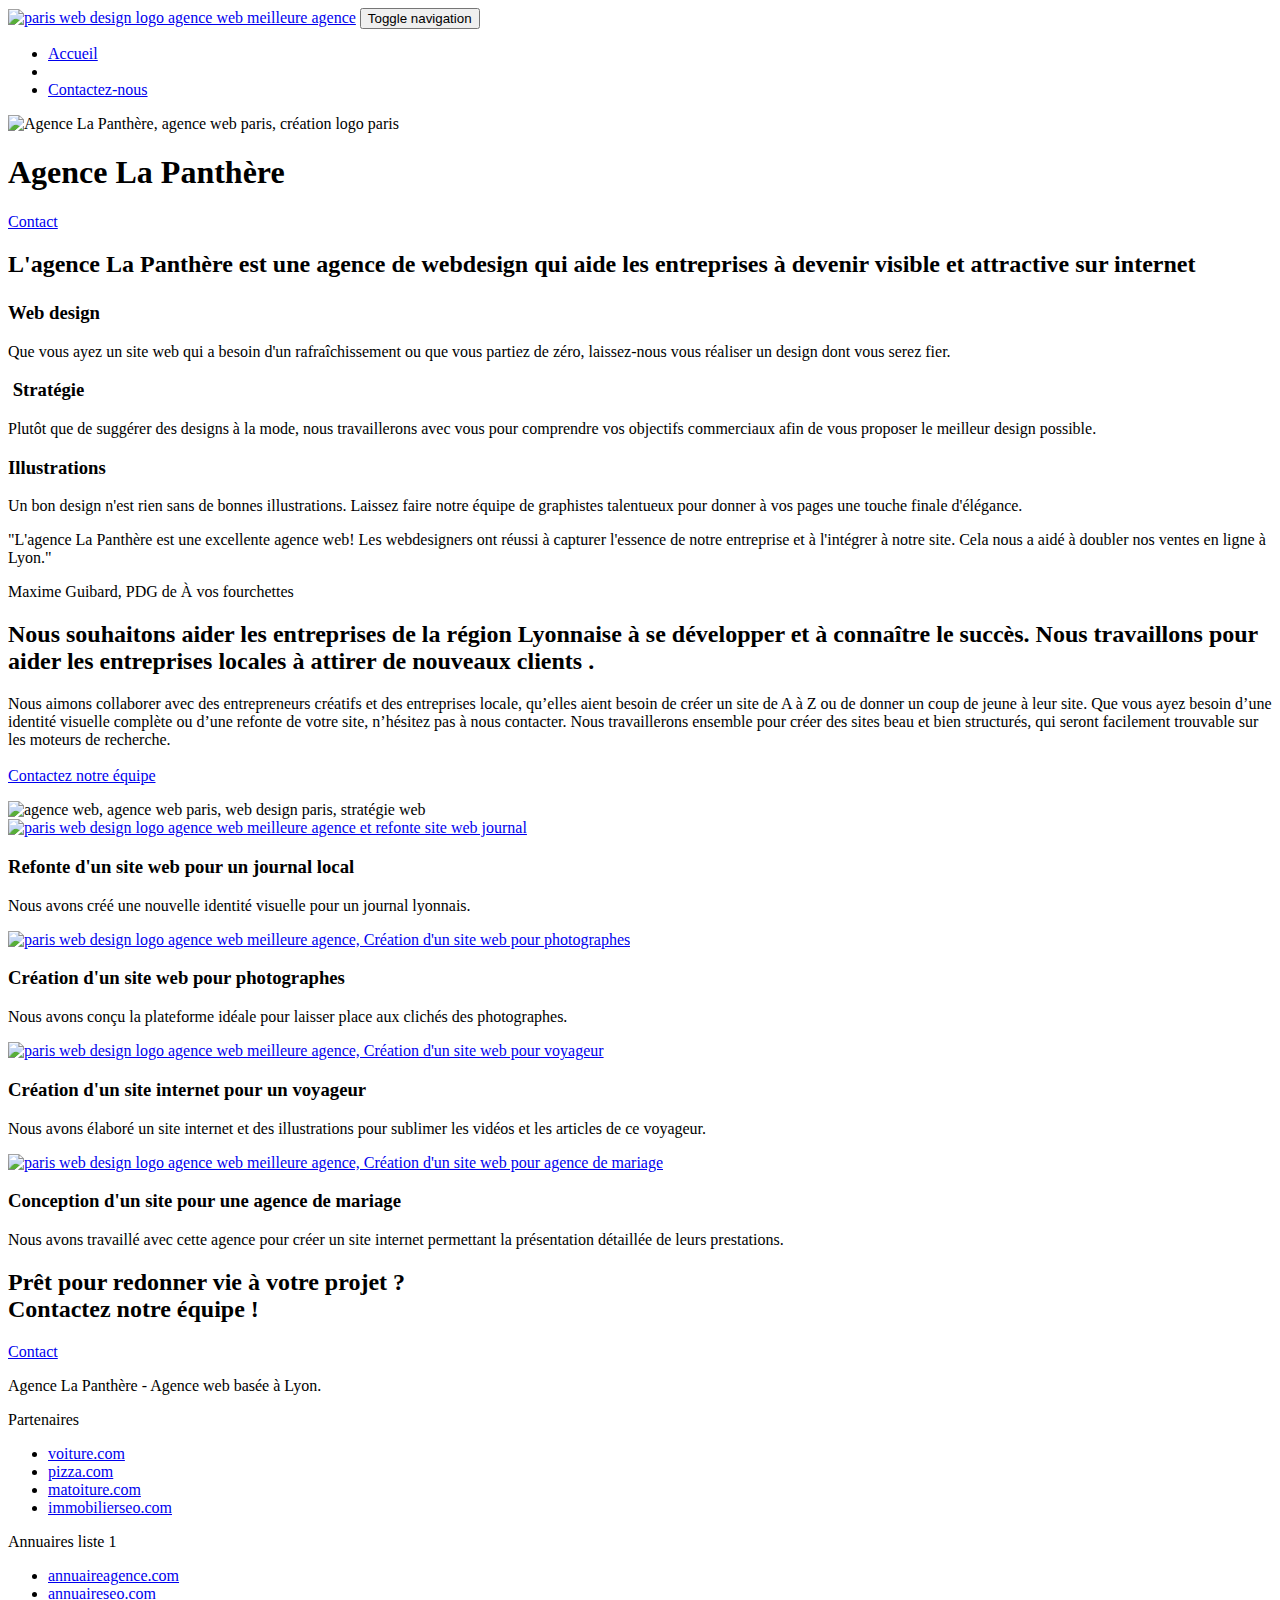
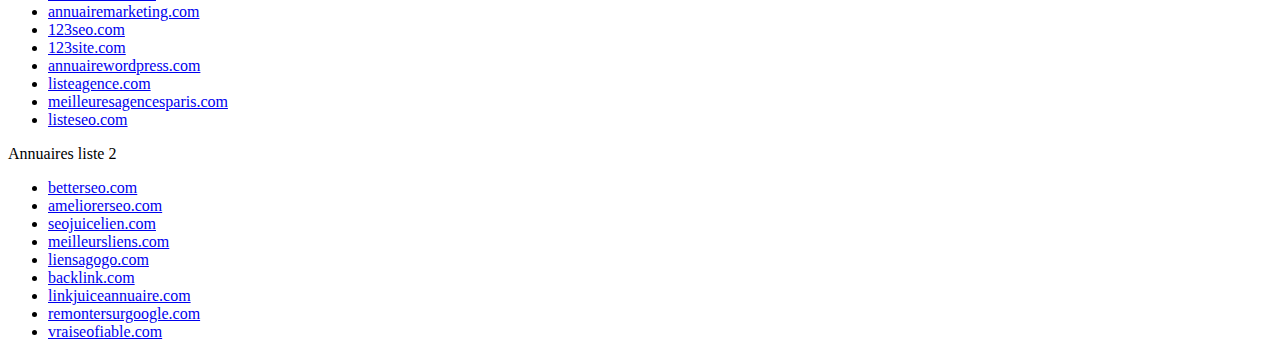
==== index.html @ 5c9eef5a "meta_description" ====
<!doctype html>
<html lang="Default">
<head>
    <meta charset="utf-8">
    <meta name="keywords" content="entreprise web design lyon, agence web design lyon, webdesigner lyon, entreprise web design, web design, agence web design">
    <meta name="description" content="La Panthère, votre entreprise de web design basée à Lyon qui aide les entreprises à développer leur visibilité et leur attractivité sur internet. ">
    <meta name="viewport" content="width=device-width, initial-scale=1.0, viewport-fit=cover">
    <link rel="shortcut icon" type="image/png" href="favicon.jpg">
    
	<link rel="stylesheet" type="text/css" href="./css/bootstrap.css">
	<link rel="stylesheet" type="text/css" href="style.css">
	<link rel="stylesheet" type="text/css" href="./css/font-awesome.css">
	<link rel="stylesheet" type="text/css" href="./css/et-line.css">
	
    
	<script src="./js/jquery-2.1.0.js"></script>
	<script src="./js/bootstrap.js"></script>
	<script src="./js/blocs.js"></script>
	<script src="./js/jquery.touchSwipe.js" defer></script>
	<script src="./js/gmaps.js"></script>

    <title>La Panthère : Agence de Web Design à Lyon</title>

    
<!-- Analytics -->
 
<!-- Analytics END -->
    
</head>
<body>
<!-- Principal conteneur -->
<div class="page-container">
    
<!-- bloc-0 -->
<div class="bloc bgc-white l-bloc " id="bloc-0">
	<div class="container bloc-sm">

		<nav class="navbar row">
			<div class="navbar-header">
				<a class="navbar-brand" href="index.html"><img src="img/agence-la-panthere-monochrome.svg" alt="paris web design logo agence web meilleure agence" height="40" /></a>
				<button id="nav-toggle" type="button" class="ui-navbar-toggle navbar-toggle" data-toggle="collapse" data-target=".navbar-1">
					<span class="sr-only">Toggle navigation</span><span class="icon-bar"></span><span class="icon-bar"></span><span class="icon-bar"></span>
				</button>
			</div>
			<div class="collapse navbar-collapse navbar-1 special-dropdown-nav">
				<ul class="site-navigation nav navbar-nav">
					<li>
						<a href="index.html">Accueil</a>
					</li>
					<li>
					</li>
					<li>
						<a href="contact.html">Contactez-nous</a>
					</li>
				</ul>
			</div>
		</nav>
	</div>
</div>
<!-- bloc-0 END -->

<!-- bloc-1-presentation -->
<div class="bloc bgc-dark-slate-blue bg-banniere d-bloc bg-t-edge bloc-bg-texture texture-paper b-parallax" id="bloc-1-hero">
	<div class="container bloc-lg">
		<div class="row tight-width-whitespace">
			<div class="col-sm-12">
				<img src="img/logo.png" class="center-block image-resize-mode" width="100" alt="Agence La Panthère, agence web paris, création logo paris" />
				<h1 class="text-center hero-bloc-text tc-white ">
					Agence La Panthère
				</h1>
				<div class="text-center">
					<a href="contact.html" class="btn btn-lg btn-clean btn-rd cta-hero btn-atomic-tangerine" id="cta-hero">Contact</a>
				</div>
			</div>
		</div>
	</div>
</div>
<!-- bloc-1-presentation END -->

<!-- bloc-2-services -->
<div class="bloc bgc-white l-bloc" id="bloc-2-services">
	<div class="container bloc-md">
		<div class="row">
			<div class="col-sm-12 text-center">
				<h2 class="text-emphasis">L'agence La Panthère est une agence de webdesign qui aide les entreprises à devenir visible et attractive sur internet</p>
			</div>
		</div>
		<div class="row voffset-lg med-width-whitespace">
			<div class="col-sm-4">
				<div class="text-center">
					<span class="et-icon-browser sm-shadow icon-dark-slate-blue icons icon-lg"></span>
				</div>
				<h3 class="mg-md text-center">
					Web design
				</h3>
				<p class="text-center ">
					Que vous ayez un site web qui a besoin d'un rafraîchissement ou que vous partiez de zéro, laissez-nous vous réaliser un design dont vous serez fier.
				</p>
			</div>
			<div class="col-sm-4">
				<div class="text-center">
					<span class="et-icon-presentation sm-shadow icon-dark-slate-blue icons icon-lg"></span>
				</div>
				<h3 class="mg-md text-center">
					&nbsp;Stratégie
				</h3>
				<p class="text-center ">
					Plutôt que de suggérer des designs à la mode, nous travaillerons avec vous pour comprendre vos objectifs commerciaux afin de vous proposer le meilleur design possible.<br>
				</p>
			</div>
			<div class="col-sm-4">
				<div class="text-center">
					<span class="et-icon-edit sm-shadow icon-dark-slate-blue icons icon-lg"></span>
				</div>
				<h3 class="mg-md text-center">
					Illustrations
				</h3>
				<p class="text-center ">
					Un bon design n'est rien sans de bonnes illustrations. Laissez faire notre équipe de graphistes talentueux pour donner à vos pages une touche finale d'élégance.
				</p>
			</div>
		</div>
		<div class="row voffset-lg voffset">
			<div class="col-xs-12 col-md-8 col-md-offset-2 text-center">
				<p class="text-quote">"L'agence La Panthère est une excellente agence web! Les webdesigners ont réussi à capturer l'essence de notre entreprise et à l'intégrer à notre site. Cela nous a aidé à doubler nos ventes en ligne à Lyon."</p>
                <p class="text-info">Maxime Guibard, PDG de À vos fourchettes</p>
			</div>
		</div>
	</div>
</div>
<!-- bloc-2-services END -->

<!-- bloc-3-what-i-do -->
<div class="bloc tc-white bgc-atomic-tangerine bg-presentation d-bloc bloc-bg-texture texture-paper b-parallax" id="bloc-3-what-i-do">
	<div class="container bloc-lg">
		<div class="row tight-width-whitespace black-background">
			<div class="col-sm-12">
				<h2 class="mg-md text-center tc-white">
					Nous souhaitons aider les entreprises de la région Lyonnaise à se développer et à connaître le succès. Nous travaillons pour aider les entreprises locales à attirer de nouveaux clients .<br>
				</h2>
				<p class="text-center white">
					Nous aimons collaborer avec des entrepreneurs créatifs et des entreprises locale, qu’elles aient besoin de créer un site de A à Z ou de donner un coup de jeune à leur site. Que vous ayez besoin d’une identité visuelle complète ou d’une refonte de votre site, n’hésitez pas à nous contacter. Nous travaillerons ensemble pour créer des sites beau et bien structurés, qui seront facilement trouvable sur les moteurs de recherche. <br><br><a class="btn btn-lg btn-clean btn-rd cta-hero btn-atomic-tangerine" href="contact.html">Contactez notre équipe</a><br>
				</p>
			</div>
		</div>
	</div>
</div>
<!-- bloc-3-what-i-do END -->

<!-- bloc-4-portfolio -->
<div class="bloc bgc-white bg-lines-h2-bg bg-repeat l-bloc" id="bloc-4-portfolio">
	<div class="container bloc-lg">
		<div class="row">
			<div class="col-sm-12 text-center">
				<img alt="agence web, agence web paris, web design paris, stratégie web" src="img/title2.png" />
			</div>
		</div>
		<div class="row tight-width-whitespace portfolio-row">
			<div class="col-sm-6">
				<a href="#" data-lightbox="img/1.jpg" data-gallery-id="gallery-1" data-caption="Refonte d'un site web pour un journal local" data-frame="snapshot-lb"><img src="img/1.jpg" alt="paris web design logo agence web meilleure agence et refonte site web journal" class="img-responsive portfolio-thumb" /></a>
				<h3 class="mg-md text-center">
					Refonte d'un site web pour un journal local
				</h3>
				<p class="text-center">
					Nous avons créé une nouvelle identité visuelle pour un journal lyonnais.
				</p>
			</div>
			<div class="col-sm-6">
				<a href="#" data-lightbox="img/2.jpg" data-gallery-id="gallery-1" data-caption="Création d'un site web pour photographes" data-frame="snapshot-lb"><img src="img/2.jpg" class="img-responsive portfolio-thumb" alt="paris web design logo agence web meilleure agence, Création d'un site web pour photographes" /></a>
				<h3 class="mg-md text-center">
					Création d'un site web pour photographes
				</h3>
				<p class="text-center">
					Nous avons conçu la plateforme idéale pour laisser place aux clichés des photographes.
				</p>
			</div>
		</div>
		<div class="row tight-width-whitespace portfolio-row">
			<div class="col-sm-6">
				<a href="#" data-lightbox="img/3.bmp" data-gallery-id="gallery-1" data-caption="Création d'un site internet pour un voyageur" data-frame="snapshot-lb"><img src="img/3.bmp" class="img-responsive portfolio-thumb" alt="paris web design logo agence web meilleure agence, Création d'un site web pour voyageur"/></a>
				<h3 class="mg-md text-center">
					Création d'un site internet pour un voyageur
				</h3>
				<p class="text-center">
					Nous avons élaboré un site internet et des illustrations pour sublimer les vidéos et les articles de ce voyageur.
				</p>
			</div>
			<div class="col-sm-6">
				<a href="#" data-lightbox="img/4.bmp" data-gallery-id="gallery-1" data-caption="Conception d'un site pour une agence de mariage" data-frame="snapshot-lb"><img src="img/4.bmp" class="img-responsive portfolio-thumb" alt="paris web design logo agence web meilleure agence, Création d'un site web pour agence de mariage" /></a>
				<h3 class="mg-md text-center">
					Conception d'un site pour une agence de mariage
				</h3>
				<p class="text-center">
					Nous avons travaillé avec cette agence pour créer un site internet permettant la présentation détaillée de leurs prestations.
				</p>
			</div>
		</div>
	</div>
</div>
<!-- bloc-4-portfolio END -->

<!-- bloc-5-cta -->
<div class="bloc bgc-dark-slate-blue bg-banniere d-bloc bloc-bg-texture texture-paper" id="bloc-5-cta">
	<div class="container bloc-lg">
		<div class="row">
			<h2 class="mg-md text-center tc-white">
				Prêt pour redonner vie à votre projet ?<br>Contactez notre équipe !
			</h2>
			<div class="col-sm-12 text-center">
				<a href="contact.html" class="btn btn-atomic-tangerine btn-clean btn-rd btn-lg cta-hero">Contact</a>
			</div>
		</div>
	</div>
</div>
<!-- bloc-5-cta END -->

<!-- Footer - bloc-8 -->
<div class="bloc bgc-atomic-tangerine d-bloc" id="bloc-8">
	<div class="container bloc-sm">
		<div class="row">
			<div class="col-sm-12">
				<p class="text-center white">
					Agence La Panthère - Agence web basée à Lyon.<br>
				</p>
				<div class="row row-no-gutters social">
					<div class="col-sm-3">
						<div class="text-center">
							<a class="social" href="index.html"><span class="fa fa-twitter icon-md"></span></a>
						</div>
					</div>
					<div class="col-sm-3">
						<div class="text-center">
							<a class="social" href="index.html"><span class="fa fa-facebook icon-md"></span></a>
						</div>
					</div>
					<div class="col-sm-3">
						<div class="text-center">
							<a class="social" href="index.html"><span class="fa fa-dribbble icon-md"></span></a>
						</div>
					</div>
					<div class="col-sm-3">
						<div class="text-center">
							<a class="social" href="index.html"><span class="fa fa-instagram icon-md"></span></a>
						</div>
					</div>
					
				</div>
				<div class="row">
					<div class="col-sm-4">
						<p class="tc-white voffset">Partenaires</p>
							<ul>
								<li><a href="voiture.com">voiture.com</a></li>
								<li><a href="pizza.com">pizza.com</a></li>
								<li><a href="matoiture.com">matoiture.com</a></li>
								<li><a href="immobilierseo.com">immobilierseo.com</a></li>
							</ul>		
					</div>
					<div class="col-sm-4">
						<p class="tc-white voffset">Annuaires liste 1</p>
						<ul>
							<li><a href="annuaireagence.com">annuaireagence.com</a></li>
							<li><a href="annuaireseo.com">annuaireseo.com</a></li>
							<li><a href="annuairemarketing.com">annuairemarketing.com</a></li>
							<li><a href="123seoture.com">123seo.com</a></li>
							<li><a href="123site.com">123site.com</a></li>
							<li><a href="annuairewordpress.com">annuairewordpress.com</a></li>
							<li><a href="listeagence.com">listeagence.com</a></li>
							<li><a href="meilleuresagencesparis.com">meilleuresagencesparis.com</a></li>
							<li><a href="listeseo.com">listeseo.com</a></li>
						</ul>
					</div>
					<div class="col-sm-4">
						<p class="tc-white voffset">Annuaires liste 2</p>
						<ul>
							<li><a href="betterseo.com">betterseo.com</a></li>
							<li><a href="ameliorerseo.com">ameliorerseo.com</a></li>
							<li><a href="seojuicelien.com">seojuicelien.com</a></li>
							<li><a href="meilleursliens.com">meilleursliens.com</a></li>
							<li><a href="liensagogo.com">liensagogo.com</a></li>
							<li><a href="backlink.com">backlink.com</a></li>
							<li><a href="linkjuiceannuaire.com">linkjuiceannuaire.com</a></li>
							<li><a href="remontersurgoogle.com">remontersurgoogle.com</a></li>
							<li><a href="vraiseofiable.com">vraiseofiable.com</a></li>
						</ul>
					</div>
				</div>
			</div>
		</div>
	</div>
</div>
<!-- Footer - bloc-8 END -->

</div>
<!-- Principal conteneur END -->
    

</body>
</html>
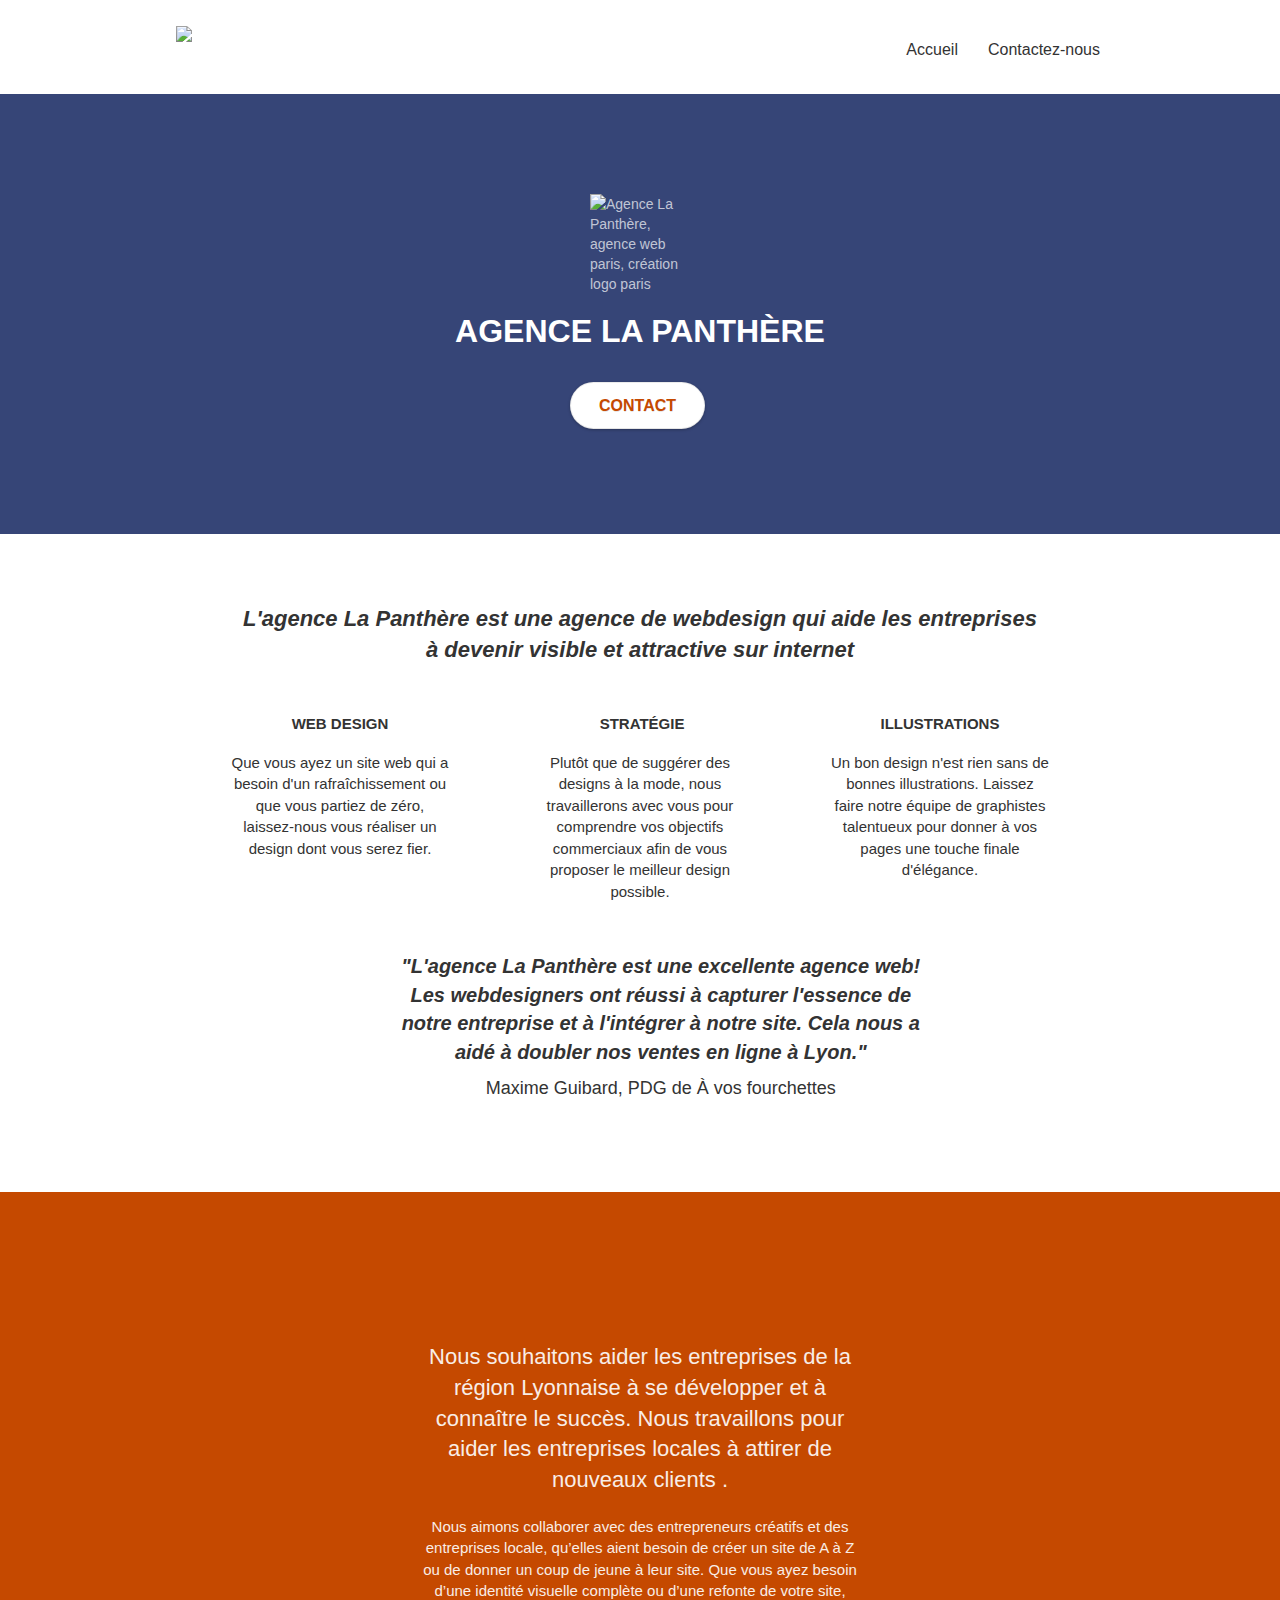
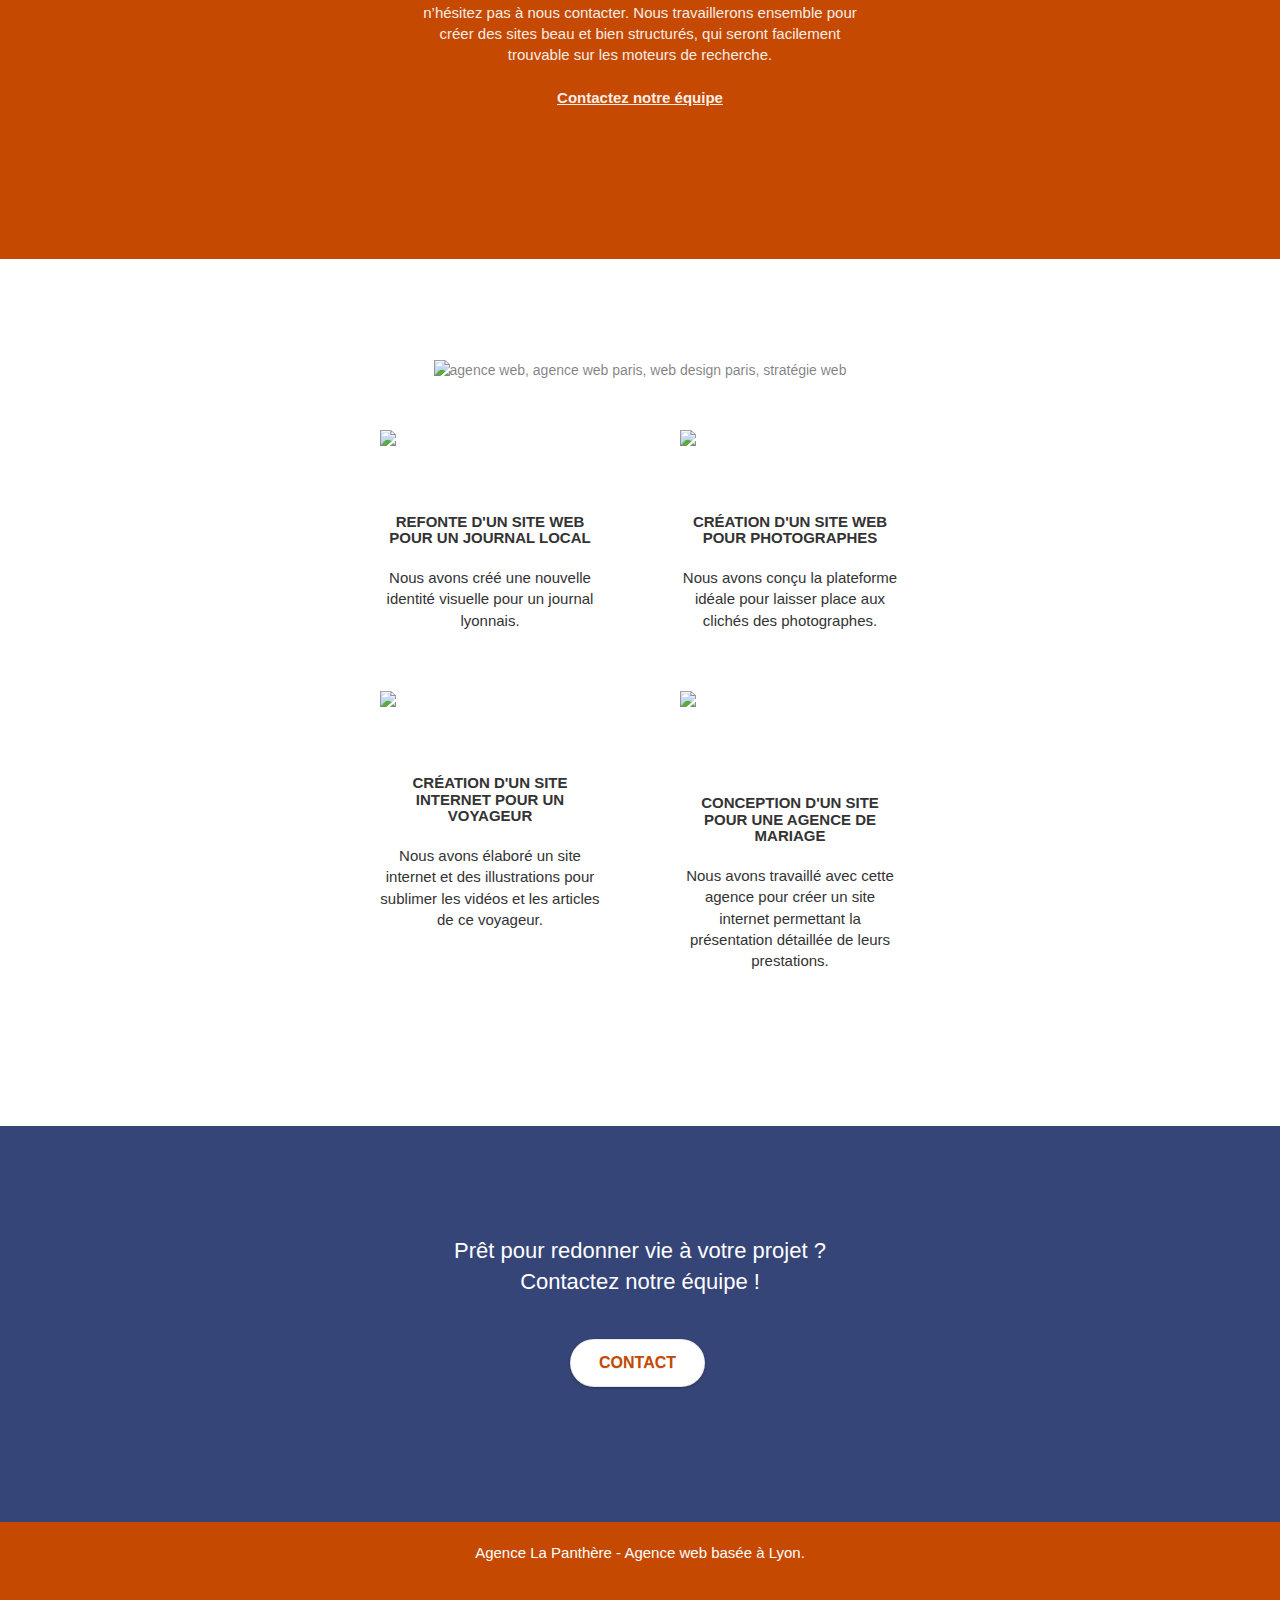
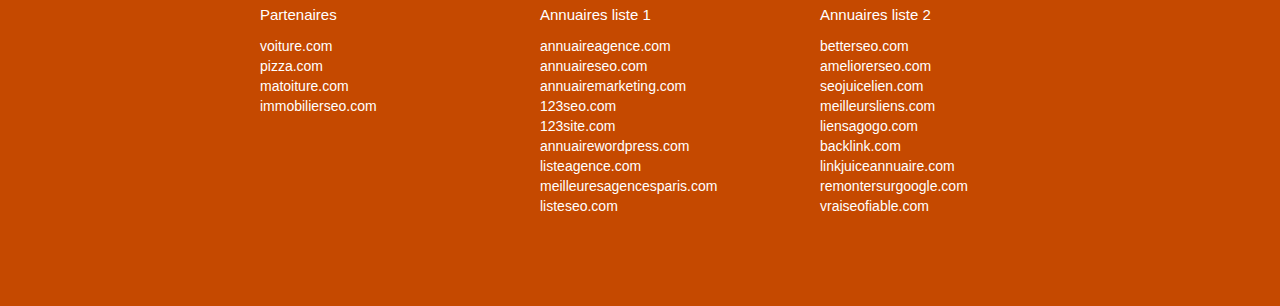
==== commit 81aa3c1f: "contrast_adjustments_btn_footer" ====
--- a/index.html
+++ b/index.html
@@ -45,12 +45,12 @@
 			<div class="collapse navbar-collapse navbar-1 special-dropdown-nav">
 				<ul class="site-navigation nav navbar-nav">
 					<li>
-						<a href="index.html">Accueil</a>
+						<a class="header_link" href="index.html">Accueil</a>
 					</li>
 					<li>
 					</li>
 					<li>
-						<a href="contact.html">Contactez-nous</a>
+						<a class="header_link" href="contact.html">Contactez-nous</a>
 					</li>
 				</ul>
 			</div>
@@ -139,7 +139,7 @@
 					Nous souhaitons aider les entreprises de la région Lyonnaise à se développer et à connaître le succès. Nous travaillons pour aider les entreprises locales à attirer de nouveaux clients .<br>
 				</h2>
 				<p class="text-center white">
-					Nous aimons collaborer avec des entrepreneurs créatifs et des entreprises locale, qu’elles aient besoin de créer un site de A à Z ou de donner un coup de jeune à leur site. Que vous ayez besoin d’une identité visuelle complète ou d’une refonte de votre site, n’hésitez pas à nous contacter. Nous travaillerons ensemble pour créer des sites beau et bien structurés, qui seront facilement trouvable sur les moteurs de recherche. <br><br><a class="btn btn-lg btn-clean btn-rd cta-hero btn-atomic-tangerine" href="contact.html">Contactez notre équipe</a><br>
+					Nous aimons collaborer avec des entrepreneurs créatifs et des entreprises locale, qu’elles aient besoin de créer un site de A à Z ou de donner un coup de jeune à leur site. Que vous ayez besoin d’une identité visuelle complète ou d’une refonte de votre site, n’hésitez pas à nous contacter. Nous travaillerons ensemble pour créer des sites beau et bien structurés, qui seront facilement trouvable sur les moteurs de recherche. <br><br><a class="text_link" href="contact.html">Contactez notre équipe</a><br>
 				</p>
 			</div>
 		</div>
--- a/style.css
+++ b/style.css
@@ -0,0 +1,1087 @@
+body {
+    margin: 0;
+    padding: 0;
+    background: #FFF;
+    overflow-x: hidden;
+    -webkit-font-smoothing: antialiased;
+    -moz-osx-font-smoothing: grayscale;
+}
+
+a,
+button {
+    transition: all .3s ease-in-out;
+    outline: none!important;
+}
+
+a:hover {
+    text-decoration: none;
+    cursor: pointer;
+}
+
+#page-loading-blocs-notifaction {
+    position: fixed;
+    top: 0;
+    bottom: 0;
+    width: 100%;
+    z-index: 100000;
+    background: #FFFFFF url("img/pageload-spinner.gif") no-repeat center center;
+}
+
+.bloc {
+    width: 100%;
+    clear: both;
+    background: 50% 50% no-repeat;
+    padding: 0 50px;
+    -webkit-background-size: cover;
+    -moz-background-size: cover;
+    -o-background-size: cover;
+    background-size: cover;
+    position: relative;
+}
+
+.bloc .container {
+    padding-left: 0;
+    padding-right: 0;
+}
+
+.bloc-lg {
+    padding: 100px 50px;
+}
+
+.bloc-md {
+    padding: 50px;
+}
+
+.bloc-sm {
+    padding: 20px 50px;
+}
+
+.bg-center,
+.bg-l-edge,
+.bg-r-edge,
+.bg-t-edge,
+.bg-b-edge,
+.bg-tl-edge,
+.bg-bl-edge,
+.bg-tr-edge,
+.bg-br-edge,
+.bg-repeat {
+    -webkit-background-size: auto!important;
+    -moz-background-size: auto!important;
+    -o-background-size: auto!important;
+    background-size: auto!important;
+}
+
+.bg-repeat {
+    background: repeat;
+}
+
+.bg-t-edge {
+    background: top no-repeat;
+}
+
+.bloc-bg-texture::before {
+    content: "";
+    background-size: 2px 2px;
+    position: absolute;
+    top: 0;
+    bottom: 0;
+    left: 0;
+    right: 0;
+}
+
+
+
+.b-parallax {
+    background-attachment: fixed;
+}
+
+.d-bloc {
+    color: rgba(255, 255, 255, .7);
+}
+
+.d-bloc button:hover {
+    color: rgba(255, 255, 255, .9);
+}
+
+.d-bloc .icon-round,
+.d-bloc .icon-square,
+.d-bloc .icon-rounded,
+.d-bloc .icon-semi-rounded-a,
+.d-bloc .icon-semi-rounded-b {
+    border-color: rgba(255, 255, 255, .9);
+}
+
+.d-bloc .divider-h span {
+    border-color: rgba(255, 255, 255, .2);
+}
+
+.d-bloc .a-btn,
+.d-bloc .navbar a,
+.d-bloc .navbar-brand,
+.d-bloc a .icon-sm,
+.d-bloc a .icon-md,
+.d-bloc a .icon-lg,
+.d-bloc a .icon-xl,
+.d-bloc h1 a,
+.d-bloc h2 a,
+.d-bloc h3 a,
+.d-bloc h4 a,
+.d-bloc h5 a,
+.d-bloc h6 a,
+.d-bloc p a {
+    color: rgba(255, 255, 255, .6);
+}
+
+.d-bloc .a-btn:hover,
+.d-bloc .navbar a:hover,
+.d-bloc .navbar-brand:hover,
+.d-bloc a:hover .icon-sm,
+.d-bloc a:hover .icon-md,
+.d-bloc a:hover .icon-lg,
+.d-bloc a:hover .icon-xl,
+.d-bloc h1 a:hover,
+.d-bloc h2 a:hover,
+.d-bloc h3 a:hover,
+.d-bloc h4 a:hover,
+.d-bloc h5 a:hover,
+.d-bloc h6 a:hover,
+.d-bloc p a:hover {
+    color: rgba(255, 255, 255, 1);
+}
+
+.d-bloc .navbar-toggle .icon-bar {
+    background: rgba(255, 255, 255, 1);
+}
+
+.d-bloc .btn-wire,
+.d-bloc .btn-wire:hover {
+    color: rgba(255, 255, 255, 1);
+    border-color: rgba(255, 255, 255, 1);
+}
+
+.d-bloc .panel {
+    color: rgba(0, 0, 0, .5);
+}
+
+.d-bloc .panel button:hover {
+    color: rgba(0, 0, 0, .7);
+}
+
+.d-bloc .panel icon {
+    border-color: rgba(0, 0, 0, .7);
+}
+
+.d-bloc .panel .divider-h span {
+    border-color: rgba(0, 0, 0, .1);
+}
+
+.d-bloc .panel .a-btn {
+    color: rgba(0, 0, 0, .6);
+}
+
+.d-bloc .panel .a-btn:hover {
+    color: rgba(0, 0, 0, 1);
+}
+
+.d-bloc .panel .btn-wire,
+.d-bloc .panel .btn-wire:hover {
+    color: rgba(0, 0, 0, .7);
+    border-color: rgba(0, 0, 0, .3);
+}
+
+.d-bloc .panel,
+.l-bloc {
+    color: rgba(0, 0, 0, .5);
+}
+
+.d-bloc .panel button:hover,
+.l-bloc button:hover {
+    color: rgba(0, 0, 0, .7);
+}
+
+.l-bloc .icon-round,
+.l-bloc .icon-square,
+.l-bloc .icon-rounded,
+.l-bloc .icon-semi-rounded-a,
+.l-bloc .icon-semi-rounded-b {
+    border-color: rgba(0, 0, 0, .7);
+}
+
+.d-bloc .panel .divider-h span,
+.l-bloc .divider-h span {
+    border-color: rgba(0, 0, 0, .1);
+}
+
+.d-bloc .panel .a-btn,
+.l-bloc .a-btn,
+.l-bloc .navbar a,
+.l-bloc .navbar-brand,
+.l-bloc a .icon-sm,
+.l-bloc a .icon-md,
+.l-bloc a .icon-lg,
+.l-bloc a .icon-xl,
+.l-bloc h1 a,
+.l-bloc h2 a,
+.l-bloc h3 a,
+.l-bloc h4 a,
+.l-bloc h5 a,
+.l-bloc h6 a,
+.l-bloc p a {
+    color: rgba(0, 0, 0, .6);
+}
+
+.d-bloc .panel .a-btn:hover,
+.l-bloc .a-btn:hover,
+.l-bloc .navbar a:hover,
+.l-bloc .navbar-brand:hover,
+.l-bloc a:hover .icon-sm,
+.l-bloc a:hover .icon-md,
+.l-bloc a:hover .icon-lg,
+.l-bloc a:hover .icon-xl,
+.l-bloc h1 a:hover,
+.l-bloc h2 a:hover,
+.l-bloc h3 a:hover,
+.l-bloc h4 a:hover,
+.l-bloc h5 a:hover,
+.l-bloc h6 a:hover,
+.l-bloc p a:hover {
+    color: rgba(0, 0, 0, 1);
+}
+
+.l-bloc .navbar-toggle .icon-bar {
+    color: rgba(0, 0, 0, .6);
+}
+
+.d-bloc .panel .btn-wire,
+.d-bloc .panel .btn-wire:hover,
+.l-bloc .btn-wire,
+.l-bloc .btn-wire:hover {
+    color: rgba(0, 0, 0, .7);
+    border-color: rgba(0, 0, 0, .3);
+}
+
+.voffset {
+    margin-top: 30px;
+}
+
+.voffset-lg {
+    margin-top: 40px;
+}
+
+.row-no-gutters {
+    margin-right: 0;
+    margin-left: 0;
+}
+
+.row.row-no-gutters > [class^="col-"],
+.row.row-no-gutters > [class*=" col-"] {
+    padding-right: 0;
+    padding-left: 0;
+}
+
+#bloc-1-hero h1 {
+    font-size: 32px;
+    font-weight: bold;
+    text-transform: uppercase;
+}
+
+.navbar {
+    margin-bottom: 0;
+    z-index: 1;
+}
+
+.navbar-brand {
+    height: auto;
+    padding: 3px 15px;
+    font-size: 25px;
+    font-weight: normal;
+    font-weight: 600;
+    line-height: 44px;
+}
+
+.navbar-brand img {
+    max-height: 200px;
+    margin: 0 5px 0 0;
+    display: inline;
+}
+
+.navbar-brand img[src$=svg] {
+    min-width: 100px;
+}
+
+.nav-center .navbar-brand img {
+    margin: 0;
+}
+
+.navbar .nav {
+    padding-top: 2px;
+    margin-right: -16px;
+    float: right;
+    z-index: 1;
+}
+
+.nav > li {
+    float: left;
+    margin-top: 4px;
+    font-size: 16px;
+}
+
+.navbar-nav .open .dropdown-menu > li > a {
+    text-align: inherit;
+}
+
+.nav > li a:hover,
+.nav > li a:focus {
+    background: transparent;
+}
+
+.navbar-toggle {
+    margin: 10px 10px 0 0;
+    border: 0px;
+}
+
+.navbar-toggle:hover {
+    background: transparent!important;
+}
+
+.navbar-toggle .icon-bar {
+    background-color: rgba(0, 0, 0, .5);
+    width: 26px;
+}
+
+.nav-invert .navbar .nav {
+    float: left;
+}
+
+.nav-invert .navbar-header,
+.nav-invert .navbar-brand {
+    float: right;
+    position: relative;
+    z-index: 2;
+}
+
+@media (min-width: 768px) {
+    .site-navigation {
+        position: absolute;
+        top: 50%;
+        right: 20px;
+        transform: translate(0, -50%);
+        -webkit-transform: translateY(-50%);
+    }
+    .nav > li .dropdown-menu a,
+    .nav > li .dropdown-menu a:hover {
+        color: #484848;
+    }
+    .nav-invert .site-navigation {
+        left: 0;
+        right: 0;
+    }
+    .nav-center {
+        text-align: center;
+    }
+    .nav-center .navbar-header {
+        width: 100%;
+    }
+    .nav-center .navbar-header,
+    .nav-center .navbar-brand,
+    .nav-center .nav > li {
+        float: none;
+        display: inline-block;
+    }
+    .nav-center .site-navigation {
+        position: relative;
+        width: 100%;
+        right: 0;
+        margin-right: 0px;
+        margin-top: 20px;
+    }
+    .nav-center.mini-nav .navbar-toggle {
+        float: none;
+        margin: 10px auto 0;
+    }
+}
+
+.nav > li > .dropdown a {
+    background: none!important;
+    display: block;
+    padding: 14px 15px;
+}
+
+nav .caret {
+    margin: 0 5px;
+}
+
+.dropdown-menu .dropdown-menu {
+    top: -8px;
+    left: 100%;
+}
+
+.dropdown-menu .dropmenu-flow-right {
+    top: 100%;
+    left: 0;
+    margin-left: -1px;
+    border-top-left-radius: 0;
+    border-top-right-radius: 0;
+}
+
+.dropdown-menu .dropdown span {
+    border: 4px solid black;
+    border-top-color: transparent;
+    border-right-color: transparent;
+    border-bottom-color: transparent;
+    margin: 6px -5px 0 0!important;
+    float: right;
+}
+
+.mg-md {
+    margin-top: 10px;
+    margin-bottom: 20px;
+}
+
+.mg-lg {
+    margin-top: 10px;
+    margin-bottom: 40px;
+}
+
+.btn {
+    margin: 0 5px 5px 0;
+}
+
+.btn.pull-right {
+    margin: 0 0 5px 5px;
+}
+
+.btn-d,
+.btn-d:hover,
+.btn-d:focus {
+    color: #FFF;
+    background: rgba(0, 0, 0, .3);
+}
+
+button {
+    outline: none!important;
+}
+
+.btn-rd {
+    border-radius: 40px;
+}
+
+.btn-clean {
+    border: 1px solid rgba(0, 0, 0, .08);
+    border-bottom-color: rgba(0, 0, 0, .1);
+    text-shadow: 0 1px 0 rgba(0, 0, 1, .1);
+    box-shadow: 0 1px 3px rgba(0, 0, 1, .25), inset 0 1px 0 0 rgba(255, 255, 255, .15);
+}
+
+.icon-md {
+    font-size: 30px!important;
+}
+
+.icon-lg {
+    font-size: 60px!important;
+}
+
+.sm-shadow {
+    text-shadow: 0 1px 2px rgba(0, 0, 0, .3);
+}
+
+.panel-sq,
+.panel-sq .panel-heading,
+.panel-sq .panel-footer {
+    border-radius: 0;
+}
+
+.panel-rd {
+    border-radius: 30px;
+}
+
+.panel-rd .panel-heading {
+    border-radius: 29px 29px 0 0;
+}
+
+.panel-rd .panel-footer {
+    border-radius: 0 0 29px 29px;
+}
+
+.form-control {
+    border-color: rgba(0, 0, 0, .1);
+    box-shadow: none;
+}
+
+.scrollToTop {
+    width: 40px;
+    height: 40px;
+    position: fixed;
+    bottom: 20px;
+    right: 20px;
+    opacity: 0;
+    z-index: 500;
+    transition: all .3s ease-in-out;
+}
+
+.scrollToTop span {
+    margin-top: 6px;
+}
+
+.showScrollTop {
+    font-size: 14px;
+    opacity: 1;
+}
+
+a[data-lightbox] {
+    position: relative;
+    display: block;
+    text-align: center;
+}
+
+a[data-lightbox]:hover::before {
+    content: "+";
+    font-family: "HelveticaNeue-Light", "Helvetica Neue Light", "Helvetica Neue", Helvetica, Arial;
+    font-size: 32px;
+    width: 50px;
+    height: 50px;
+    margin-left: -25px;
+    border-radius: 50%;
+    background: rgba(0, 0, 0, .6);
+    color: #FFF;
+    font-weight: 100;
+    z-index: 1;
+    position: absolute;
+    top: 50%;
+    transform: translateY(-50%);
+    -webkit-transform: translateY(-50%);
+}
+
+a[data-lightbox]:hover img {
+    opacity: 0.6;
+    -webkit-animation-fill-mode: none;
+    animation-fill-mode: none;
+}
+
+#lightbox-modal {
+    display: flex;
+    align-items: center;
+}
+
+#lightbox-modal .modal-dialog {
+    width: 90%;
+    max-width: 900px;
+    margin: 0 auto 0;
+}
+
+#lightbox-modal .modal-dialog img {
+    max-height: 90vh;
+    margin: 0 auto;
+}
+
+.lightbox-caption {
+    padding: 20px;
+    color: #FFF;
+    background: rgba(0, 0, 0, .5);
+    position: absolute;
+    left: 15px;
+    right: 15px;
+    bottom: 5px;
+}
+
+.close-lightbox {
+    color: #FFF;
+    font-size: 30px;
+    position: absolute;
+    top: 20px;
+    right: 20px;
+    z-index: 20;
+    background: rgba(0, 0, 0, .5);
+    border: none;
+    line-height: 30px;
+    padding: 0 9px 5px;
+    opacity: 0.3;
+}
+
+.close-lightbox:hover,
+.next-lightbox:hover,
+.prev-lightbox:hover {
+    opacity: 1.0;
+    color: #FFF;
+}
+
+.next-lightbox,
+.prev-lightbox {
+    font-size: 20px;
+    color: rgba(255, 255, 255, .9);
+    background: rgba(0, 0, 0, .5);
+    transition: all .2s ease-in-out;
+    position: absolute;
+    top: 45%;
+    z-index: 1;
+    opacity: 0.4;
+}
+
+.next-lightbox {
+    padding: 6px 8px 1px 13px;
+    right: 25px;
+}
+
+.prev-lightbox {
+    padding: 6px 13px 1px 10px;
+    left: 25px;
+}
+
+.snapshot-lb .modal-body {
+    padding-bottom: 45px;
+}
+
+.snapshot-lb .lightbox-caption {
+    padding: 0;
+    color: rgba(0, 0, 0, .5);
+    background: none;
+}
+
+h1,
+h2,
+h3,
+h4,
+h5,
+h6,
+p,
+label,
+.btn
+ {
+    font-family: "helvetica";
+    font-weight: 400;
+    color: #333!important;
+    list-style: none;
+}
+
+li,
+a {
+    font-family: "helvetica";
+    font-weight: 400;
+    color:#FFFFFF !important;
+    list-style:none;
+}
+
+.header_link {
+    color:#333 !important;
+}
+
+.container {
+    max-width: 1000px;
+}
+
+.hero-bloc-text {
+    font-size: 38px;
+}
+
+.hero-bloc-text-sub {
+    font-size: 36px;
+}
+
+.statement-bloc-text {
+    line-height: 26px;
+    font-style: italic;
+    font-size: 20px;
+    text-align: center;
+    font-weight: lighter;
+    max-width: 520px;
+    margin: auto auto auto auto;
+}
+
+p {
+    font-size: 15px;
+}
+
+.text-emphasis {
+    font-size: 22px;
+    color:#828282;
+    font-weight: 600;
+    font-style: oblique;
+    margin-left:40px;
+    margin-right:40px;
+}
+
+.text-quote {
+    font-size: 20px;
+    color:#828282;
+    font-weight: 600;
+    font-style: oblique;
+    margin-left:40px;
+    margin-right:40px;
+}
+
+.text-info {
+    font-size:18px;
+}
+
+.tight-width-whitespace {
+    max-width: 600px;
+    margin: auto auto auto auto;
+}
+
+.h1 {
+    font-size: 20px;
+    font-family: "Open Sans";
+}
+
+.cta-hero {
+    margin-top: 22px;
+    color: #FFFFFF!important;
+    text-transform: uppercase;
+    padding: 12px 28px 12px 28px;
+    font-size: 16px;
+    font-weight: 700;
+}
+
+.social {
+    max-width: 400px;
+    margin: auto auto auto auto;
+}
+
+h2 {
+    font-size: 22px;
+    line-height: 1.4em;
+}
+
+h3 {
+    font-size: 15px;
+    text-transform: uppercase;
+    font-weight: 700;
+    color: #333333!important;
+}
+
+.med-width-whitespace {
+    max-width: 900px;
+    margin: 30px auto 30px auto;
+    box-shadow: 0px 0px 0px #000000;
+}
+
+h1 {
+    color: #333333!important;
+}
+
+h4 {
+    color: #333333!important;
+}
+
+.icons {
+    margin-bottom: 14px;
+    margin-top: 24px;
+}
+
+.white {
+    color: #FFFFFF!important;
+}
+
+.portfolio-thumb {
+    margin-bottom: 24px;
+}
+
+.portfolio-row {
+    margin-bottom: 44px;
+    margin-top: 50px;
+}
+
+.avatar {
+    box-shadow: 0px 4px 9px rgba(0, 0, 0, 0.3);
+}
+
+.black-background {
+    background-color: #c54900;
+    opacity:.9;
+    padding: 40px 40px 40px 40px;
+}
+
+.bold-link {
+    font-weight: 900;
+    text-decoration: underline!important;
+}
+
+.bgc-white {
+    background-color: #FFFFFF;
+}
+
+.bgc-dark-slate-blue {
+    background-color: #364577;
+}
+
+.bgc-atomic-tangerine {
+    background-color: #c54900;
+}
+
+.tc-white {
+    color: #ffffff!important;
+}
+
+.btn-atomic-tangerine {
+    background: #ffffff;
+    color: #c54900!important;
+}
+
+.btn-atomic-tangerine:hover {
+    background: #c54900!important;
+    color: #ffffff!important;
+}
+
+.ltc-white {
+    color: #FFFFFF!important;
+}
+
+.ltc-white:hover {
+    color: #cccccc!important;
+}
+
+.ltc-atomic-tangerine {
+    color: #c54900!important;
+}
+
+.ltc-atomic-tangerine:hover {
+    color: #c93000!important;
+}
+
+.icon-dark-slate-blue {
+    color: #364577!important;
+    border-color: #364577!important;
+}
+
+.text_link{
+    color:#fff;
+    text-decoration:underline;
+    font-weight:bold;
+    
+}
+
+.bg-dots-bg {
+    background-image: url("img/dots-bg.png");
+
+
+}
+
+.bg-lines-h2-bg {
+    background-image: url("img/lines-h2-bg.png");
+}
+
+.bg-banniere {
+    
+    background-image: url("img/agence-la-panthere.jpg");
+}
+
+.bg-presentation {
+    background-image: url("img/image-de-presentation.bmp");
+}
+
+@media (max-width: 1024px) {
+    .bloc {
+        padding-left: 20px;
+        padding-right: 20px;
+    }
+    .bloc.full-width-bloc,
+    .bloc-tile-2.full-width-bloc .container,
+    .bloc-tile-3.full-width-bloc .container,
+    .bloc-tile-4.full-width-bloc .container {
+        padding-left: 0;
+        padding-right: 0;
+    }
+}
+
+@media (max-width: 992px) and (min-width: 768px) {
+    .navbar .nav {
+        max-width: 80%
+    }
+    .nav-center.navbar .nav {
+        max-width: 100%
+    }
+}
+
+@media only screen and (min-device-width: 768px) and (max-device-width: 1024px) and (orientation: landscape) {
+    .b-parallax {
+        background-attachment: scroll;
+    }
+}
+
+@media only screen and (min-device-width: 1024px) and (max-device-width: 1366px) and (-webkit-min-device-pixel-ratio: 1.5) {
+    .b-parallax {
+        background-attachment: scroll;
+    }
+}
+
+@media (max-width: 991px) {
+    .container {
+        width: 100%;
+    }
+    .b-parallax {
+        background-attachment: scroll;
+    }
+    .page-container,
+    #hero-bloc {
+        overflow-x: hidden;
+        position: relative;
+    }
+    .bloc {
+        padding-left: constant(safe-area-inset-left);
+        padding-right: constant(safe-area-inset-right);
+    }
+    .bloc-group,
+    .bloc-group .bloc {
+        display: block;
+        width: 100%;
+    }
+    .bloc-fill-screen .fill-bloc-top-edge,
+    .bloc-fill-screen .fill-bloc-bottom-edge {
+        padding: 0 20px;
+        padding-left: constant(safe-area-inset-left);
+        padding-right: constant(safe-area-inset-right);
+    }
+}
+
+@media (max-width: 767px) {
+    .page-container {
+        overflow-x: hidden;
+        position: relative;
+    }
+    h1,
+    h2,
+    h3,
+    h4,
+    h5,
+    h6,
+    p,
+    #disqus_thread {
+        padding-left: 10px!important;
+        padding-right: 10px!important;
+    }
+    .b-parallax {
+        background-attachment: scroll;
+    }
+    .navbar .nav {
+        padding-top: 0;
+        border-top: 1px solid rgba(0, 0, 0, .2);
+        float: none!important;
+    }
+    .navbar.row {
+        margin-left: 0;
+        margin-right: 0;
+    }
+    .site-navigation {
+        position: inherit;
+        transform: none;
+        -webkit-transform: none;
+        -ms-transform: none;
+    }
+    .nav > li {
+        margin-top: 0;
+        border-bottom: 1px solid rgba(0, 0, 0, .1);
+        background: rgba(0, 0, 0, .05);
+        text-align: left;
+        padding-left: 15px;
+        width: 100%;
+    }
+    .nav > li:hover {
+        background: rgba(0, 0, 0, .08);
+    }
+    .dropdown .dropdown a .caret {
+        float: none;
+        margin: 5px 0 0 10px!important;
+        border: 4px solid black;
+        border-bottom-color: transparent;
+        border-right-color: transparent;
+        border-left-color: transparent;
+    }
+    #hero-bloc .navbar .nav {
+        background: rgba(0, 0, 0, .8);
+    }
+    #hero-bloc .navbar .nav a {
+        color: rgba(255, 255, 255, .6);
+    }
+    .hero {
+        padding: 50px 0;
+    }
+    .hero-nav {
+        left: -1px;
+        right: -1px;
+    }
+    .navbar-collapse {
+        padding: 0;
+        overflow-x: hidden;
+        -webkit-box-shadow: none;
+        box-shadow: none;
+    }
+    .navbar-brand img {
+        max-height: 40px;
+        width: auto;
+    }
+    .nav-invert .navbar-header {
+        float: none;
+        width: 100%;
+    }
+    .nav-invert .navbar-toggle {
+        float: left;
+        margin-left: 10px;
+    }
+    .bloc {
+        padding-left: 0;
+        padding-right: 0;
+    }
+    .bloc-xxl,
+    .bloc-xl,
+    .bloc-lg {
+        padding: 40px 0;
+    }
+    .bloc-sm,
+    .bloc-md {
+        padding-left: 0;
+        padding-right: 0;
+    }
+    .bloc-tile-2 .container,
+    .bloc-tile-3 .container,
+    .bloc-tile-4 .container,
+    .bloc-fill-screen .fill-bloc-top-edge,
+    .bloc-fill-screen .fill-bloc-bottom-edge {
+        padding-left: 0;
+        padding-right: 0;
+    }
+    .a-block {
+        padding: 0 10px;
+    }
+    .btn-dwn {
+        display: none;
+    }
+    .voffset {
+        margin-top: 5px;
+    }
+    .voffset-md {
+        margin-top: 20px;
+    }
+    .voffset-lg {
+        margin-top: 30px;
+    }
+    form {
+        padding: 5px;
+    }
+    .close-lightbox {
+        display: inline-block;
+    }
+    .blocsapp-device-iphone5 {
+        background-size: 216px 425px;
+        padding-top: 60px;
+        width: 216px;
+        height: 425px;
+    }
+    .blocsapp-device-iphone5 img {
+        width: 180px;
+        height: 320px;
+    }
+}
+
+@media (max-width: 400px) {
+    .bloc {
+        padding-left: 0;
+        padding-right: 0;
+    }
+}
+
+@media (max-width: 767px) {
+    .bloc-mob-center-text {
+        text-align: center;
+    }
+}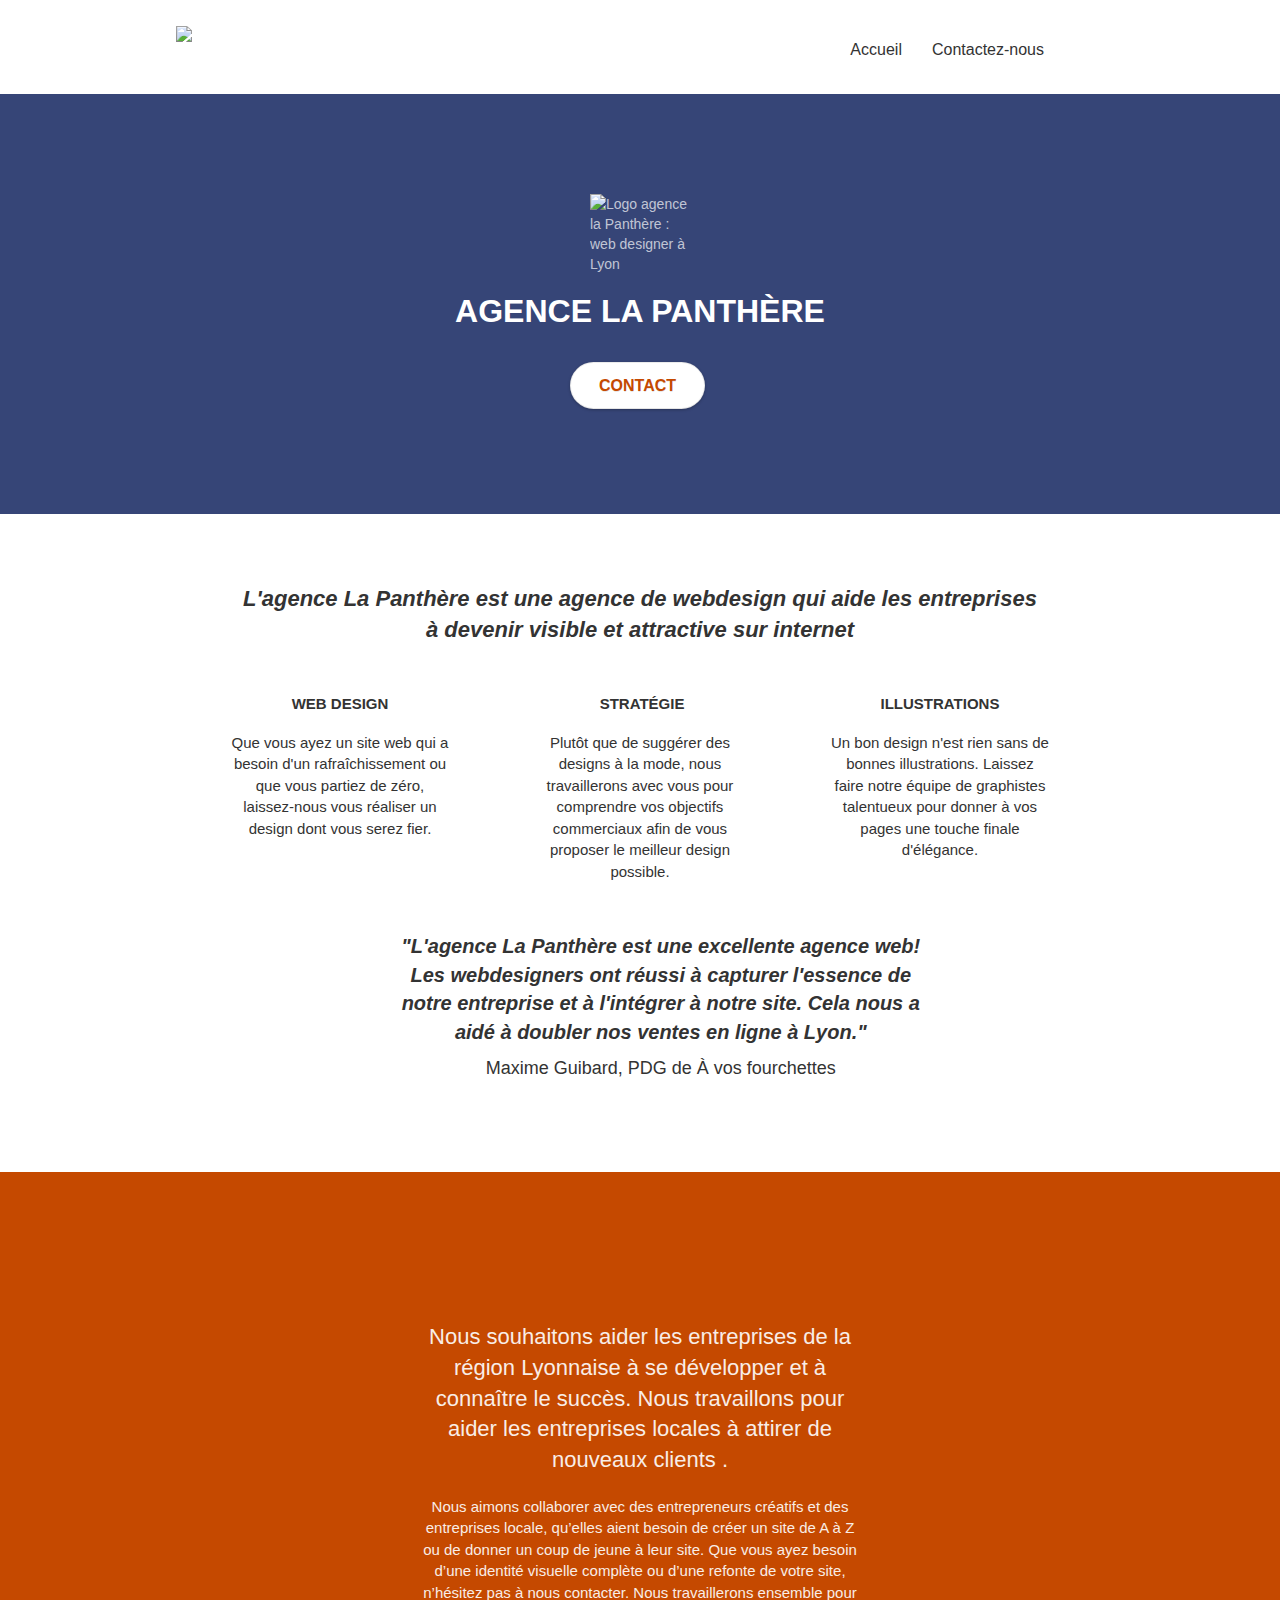
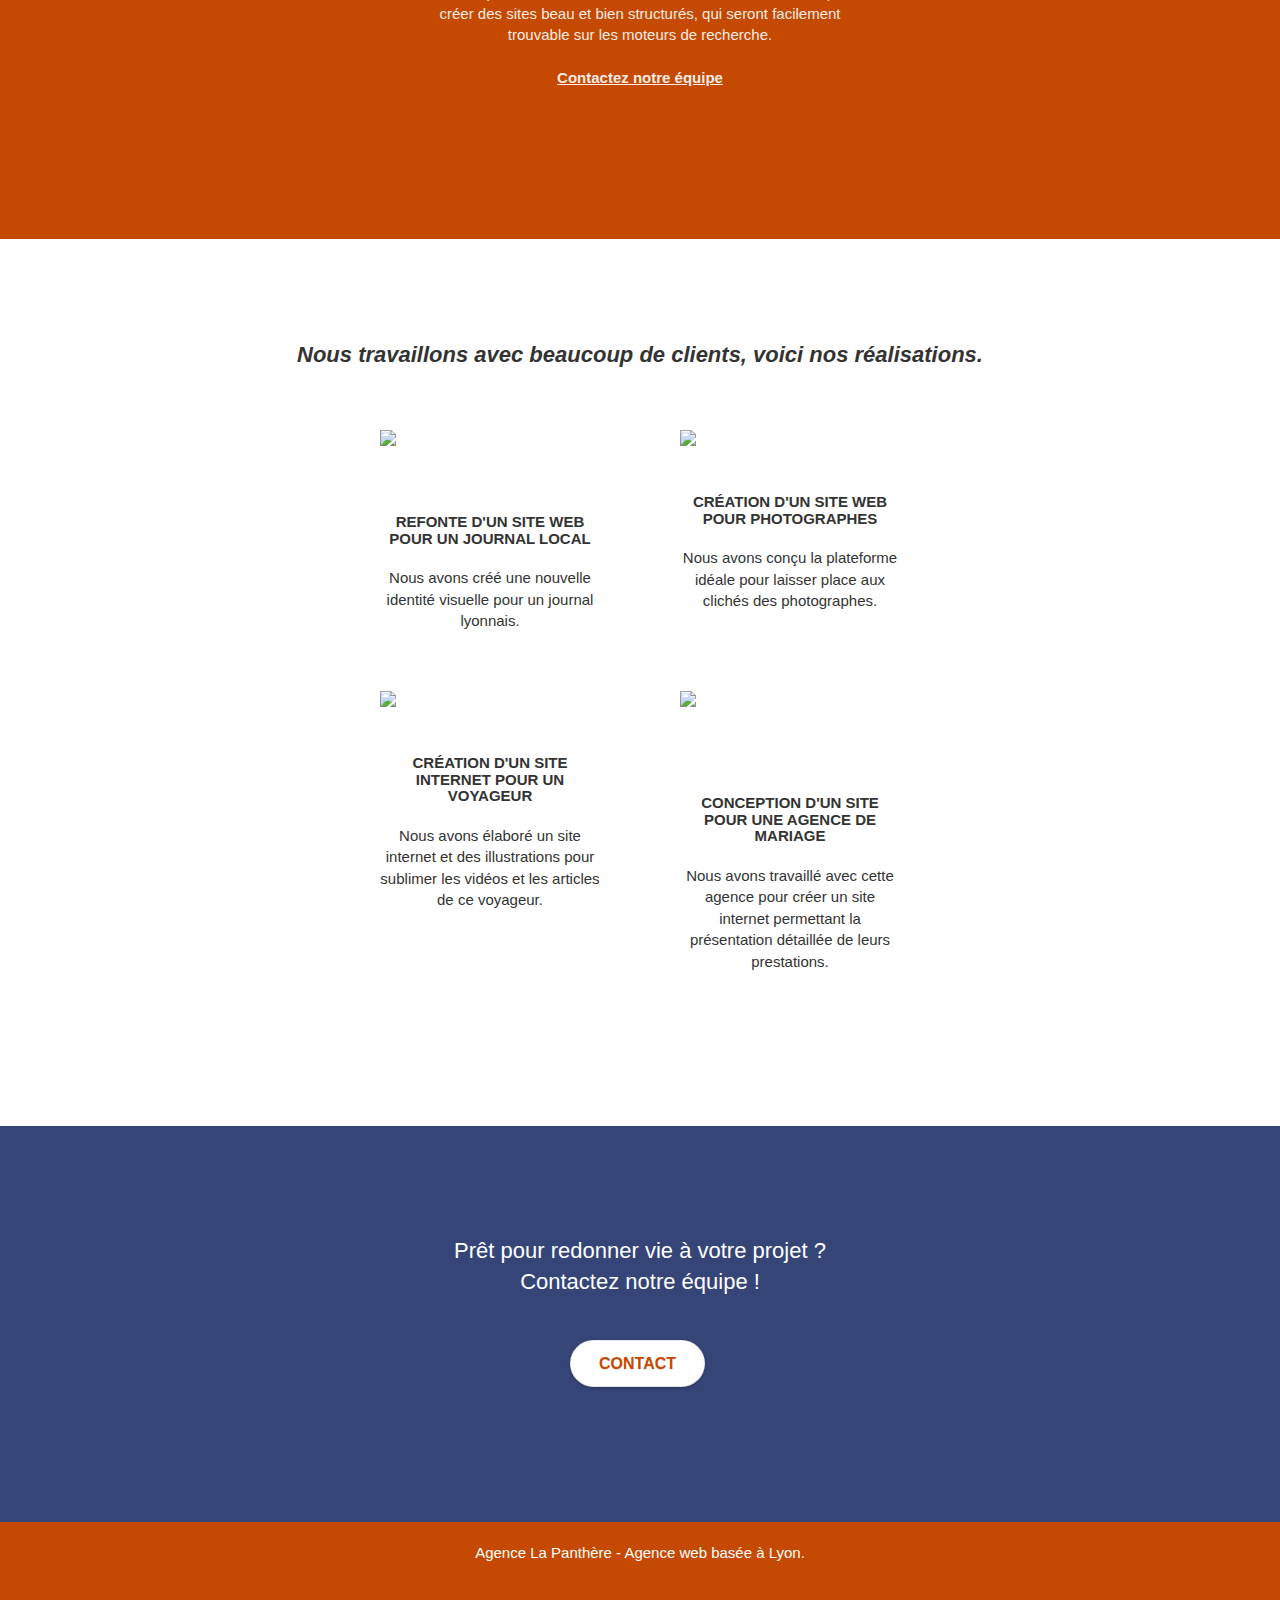
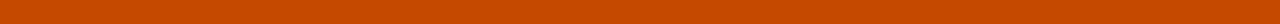
==== commit bd500b44: "alt-text-index-contact" ====
--- a/index.html
+++ b/index.html
@@ -37,7 +37,7 @@
 
 		<nav class="navbar row">
 			<div class="navbar-header">
-				<a class="navbar-brand" href="index.html"><img src="img/agence-la-panthere-monochrome.svg" alt="paris web design logo agence web meilleure agence" height="40" /></a>
+				<a class="navbar-brand" href="index.html"><img src="img/agence-la-panthere-monochrome.svg" alt="Logo la panthère, agence de web design lyonnaise" height="40" /></a>
 				<button id="nav-toggle" type="button" class="ui-navbar-toggle navbar-toggle" data-toggle="collapse" data-target=".navbar-1">
 					<span class="sr-only">Toggle navigation</span><span class="icon-bar"></span><span class="icon-bar"></span><span class="icon-bar"></span>
 				</button>
@@ -64,7 +64,7 @@
 	<div class="container bloc-lg">
 		<div class="row tight-width-whitespace">
 			<div class="col-sm-12">
-				<img src="img/logo.png" class="center-block image-resize-mode" width="100" alt="Agence La Panthère, agence web paris, création logo paris" />
+				<img src="img/logo.png" class="center-block image-resize-mode" width="100" alt="Logo agence la Panthère : web designer à Lyon" />
 				<h1 class="text-center hero-bloc-text tc-white ">
 					Agence La Panthère
 				</h1>
@@ -152,12 +152,12 @@
 	<div class="container bloc-lg">
 		<div class="row">
 			<div class="col-sm-12 text-center">
-				<img alt="agence web, agence web paris, web design paris, stratégie web" src="img/title2.png" />
+				<p class="text-emphasis">Nous travaillons avec beaucoup de clients, voici nos réalisations.</p>
 			</div>
 		</div>
 		<div class="row tight-width-whitespace portfolio-row">
 			<div class="col-sm-6">
-				<a href="#" data-lightbox="img/1.jpg" data-gallery-id="gallery-1" data-caption="Refonte d'un site web pour un journal local" data-frame="snapshot-lb"><img src="img/1.jpg" alt="paris web design logo agence web meilleure agence et refonte site web journal" class="img-responsive portfolio-thumb" /></a>
+				<a href="#" data-lightbox="img/1.png" data-gallery-id="gallery-1" data-caption="Refonte d'un site web pour un journal local" data-frame="snapshot-lb"><img src="img/1.png" alt="Journal local pour lequel l'entreprise de web design a créé un site" class="img-responsive portfolio-thumb" /></a>
 				<h3 class="mg-md text-center">
 					Refonte d'un site web pour un journal local
 				</h3>
@@ -166,7 +166,7 @@
 				</p>
 			</div>
 			<div class="col-sm-6">
-				<a href="#" data-lightbox="img/2.jpg" data-gallery-id="gallery-1" data-caption="Création d'un site web pour photographes" data-frame="snapshot-lb"><img src="img/2.jpg" class="img-responsive portfolio-thumb" alt="paris web design logo agence web meilleure agence, Création d'un site web pour photographes" /></a>
+				<a href="#" data-lightbox="img/2.png" data-gallery-id="gallery-1" data-caption="Création d'un site web pour photographes" data-frame="snapshot-lb"><img src="img/2.png" class="img-responsive portfolio-thumb" alt="Création d'un site web pour un photographe" /></a>
 				<h3 class="mg-md text-center">
 					Création d'un site web pour photographes
 				</h3>
@@ -177,7 +177,7 @@
 		</div>
 		<div class="row tight-width-whitespace portfolio-row">
 			<div class="col-sm-6">
-				<a href="#" data-lightbox="img/3.bmp" data-gallery-id="gallery-1" data-caption="Création d'un site internet pour un voyageur" data-frame="snapshot-lb"><img src="img/3.bmp" class="img-responsive portfolio-thumb" alt="paris web design logo agence web meilleure agence, Création d'un site web pour voyageur"/></a>
+				<a href="#" data-lightbox="img/3.png" data-gallery-id="gallery-1" data-caption="Création d'un site internet pour un voyageur" data-frame="snapshot-lb"><img src="img/3.png" class="img-responsive portfolio-thumb" alt="Design d'un site web pour un blog de voyage"/></a>
 				<h3 class="mg-md text-center">
 					Création d'un site internet pour un voyageur
 				</h3>
@@ -186,7 +186,7 @@
 				</p>
 			</div>
 			<div class="col-sm-6">
-				<a href="#" data-lightbox="img/4.bmp" data-gallery-id="gallery-1" data-caption="Conception d'un site pour une agence de mariage" data-frame="snapshot-lb"><img src="img/4.bmp" class="img-responsive portfolio-thumb" alt="paris web design logo agence web meilleure agence, Création d'un site web pour agence de mariage" /></a>
+				<a href="#" data-lightbox="img/4.png" data-gallery-id="gallery-1" data-caption="Conception d'un site pour une agence de mariage" data-frame="snapshot-lb"><img src="img/4.png" class="img-responsive portfolio-thumb" alt="Conception d'un site pour une agence de mariage par l'entreprise de web design lyonnaise La Panthère" /></a>
 				<h3 class="mg-md text-center">
 					Conception d'un site pour une agence de mariage
 				</h3>
@@ -245,45 +245,7 @@
 					</div>
 					
 				</div>
-				<div class="row">
-					<div class="col-sm-4">
-						<p class="tc-white voffset">Partenaires</p>
-							<ul>
-								<li><a href="voiture.com">voiture.com</a></li>
-								<li><a href="pizza.com">pizza.com</a></li>
-								<li><a href="matoiture.com">matoiture.com</a></li>
-								<li><a href="immobilierseo.com">immobilierseo.com</a></li>
-							</ul>		
-					</div>
-					<div class="col-sm-4">
-						<p class="tc-white voffset">Annuaires liste 1</p>
-						<ul>
-							<li><a href="annuaireagence.com">annuaireagence.com</a></li>
-							<li><a href="annuaireseo.com">annuaireseo.com</a></li>
-							<li><a href="annuairemarketing.com">annuairemarketing.com</a></li>
-							<li><a href="123seoture.com">123seo.com</a></li>
-							<li><a href="123site.com">123site.com</a></li>
-							<li><a href="annuairewordpress.com">annuairewordpress.com</a></li>
-							<li><a href="listeagence.com">listeagence.com</a></li>
-							<li><a href="meilleuresagencesparis.com">meilleuresagencesparis.com</a></li>
-							<li><a href="listeseo.com">listeseo.com</a></li>
-						</ul>
-					</div>
-					<div class="col-sm-4">
-						<p class="tc-white voffset">Annuaires liste 2</p>
-						<ul>
-							<li><a href="betterseo.com">betterseo.com</a></li>
-							<li><a href="ameliorerseo.com">ameliorerseo.com</a></li>
-							<li><a href="seojuicelien.com">seojuicelien.com</a></li>
-							<li><a href="meilleursliens.com">meilleursliens.com</a></li>
-							<li><a href="liensagogo.com">liensagogo.com</a></li>
-							<li><a href="backlink.com">backlink.com</a></li>
-							<li><a href="linkjuiceannuaire.com">linkjuiceannuaire.com</a></li>
-							<li><a href="remontersurgoogle.com">remontersurgoogle.com</a></li>
-							<li><a href="vraiseofiable.com">vraiseofiable.com</a></li>
-						</ul>
-					</div>
-				</div>
+				
 			</div>
 		</div>
 	</div>
--- a/style.css
+++ b/style.css
@@ -316,7 +316,7 @@
 
 .navbar .nav {
     padding-top: 2px;
-    margin-right: -16px;
+    margin-right: 4rem;
     float: right;
     z-index: 1;
 }
@@ -663,7 +663,9 @@
 }
 
 .header_link {
+    padding-right:30px;
     color:#333 !important;
+    text-decoration:none !important;
 }
 
 .container {
@@ -863,11 +865,11 @@
 
 .bg-banniere {
     
-    background-image: url("img/agence-la-panthere.jpg");
+    background-image: url("img/agence-la-panthere.png");
 }
 
 .bg-presentation {
-    background-image: url("img/image-de-presentation.bmp");
+    background-image: url("img/image-de-presentation.png");
 }
 
 @media (max-width: 1024px) {
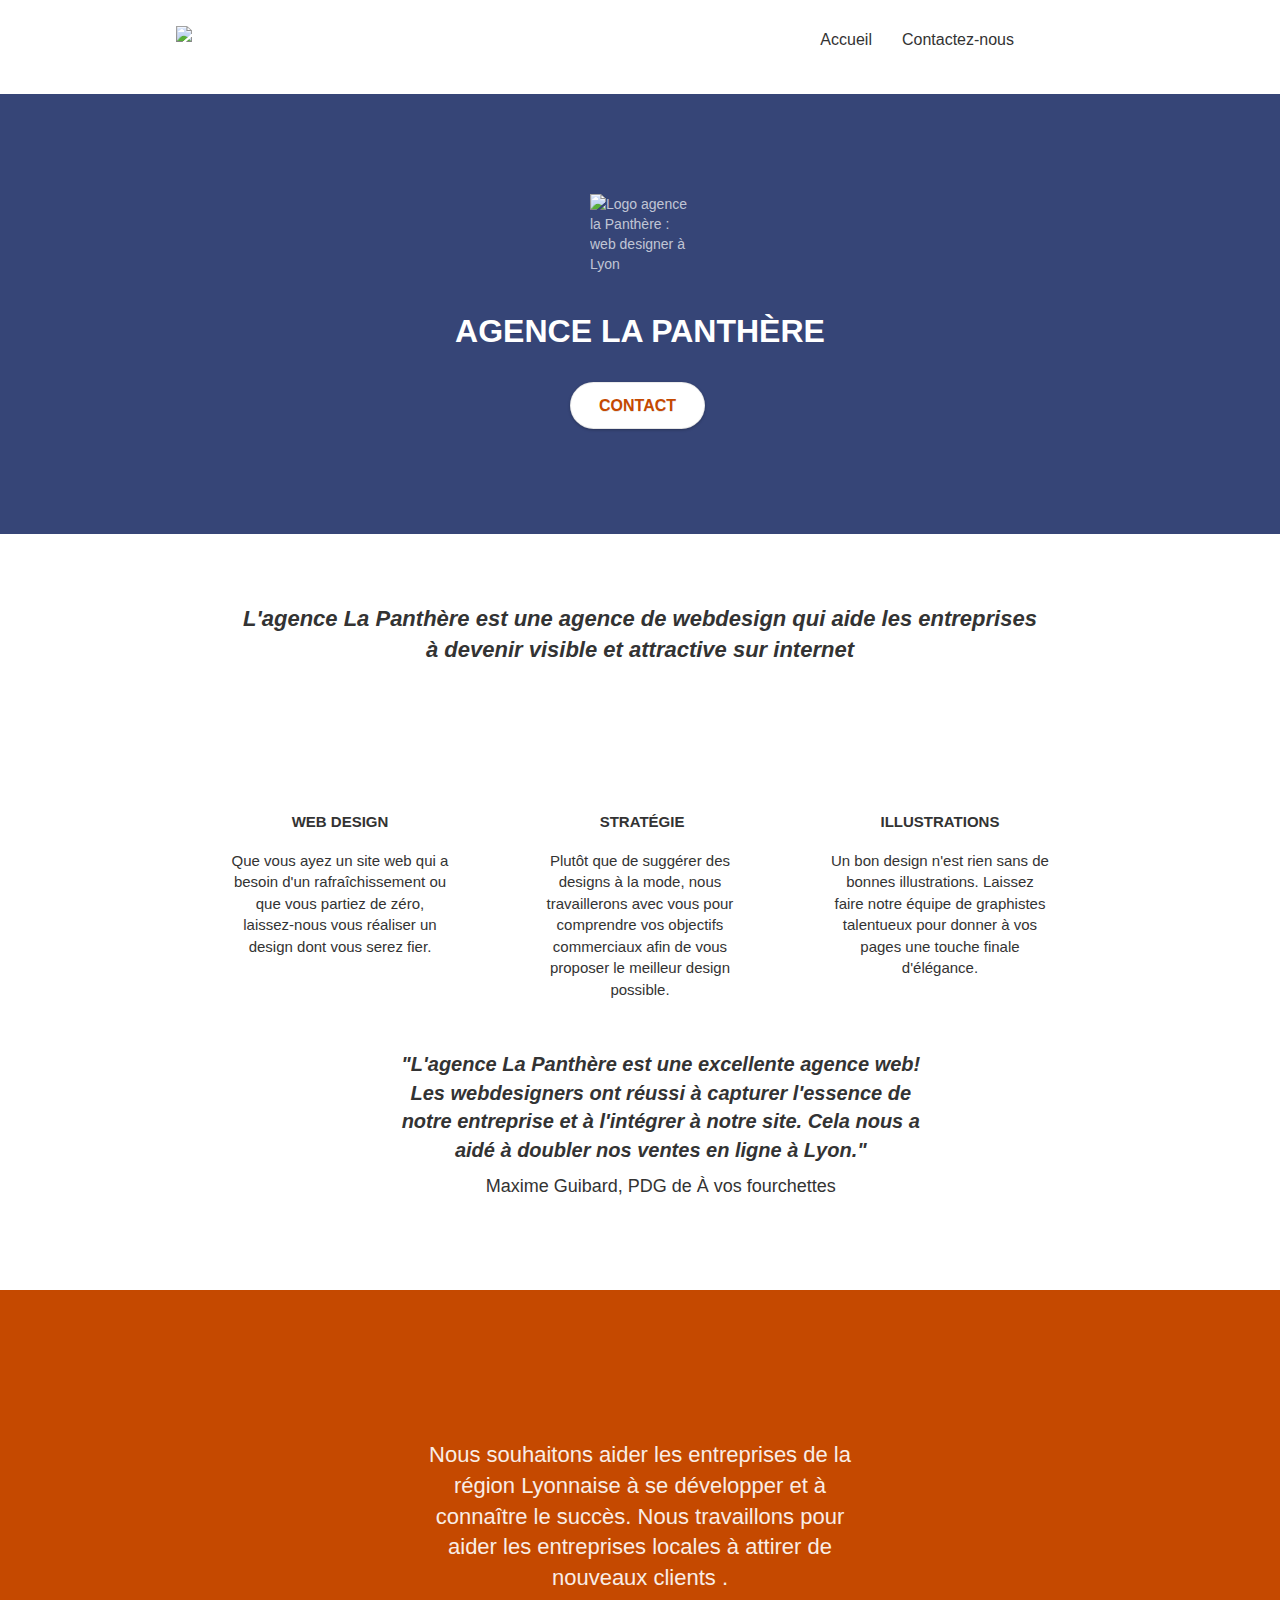
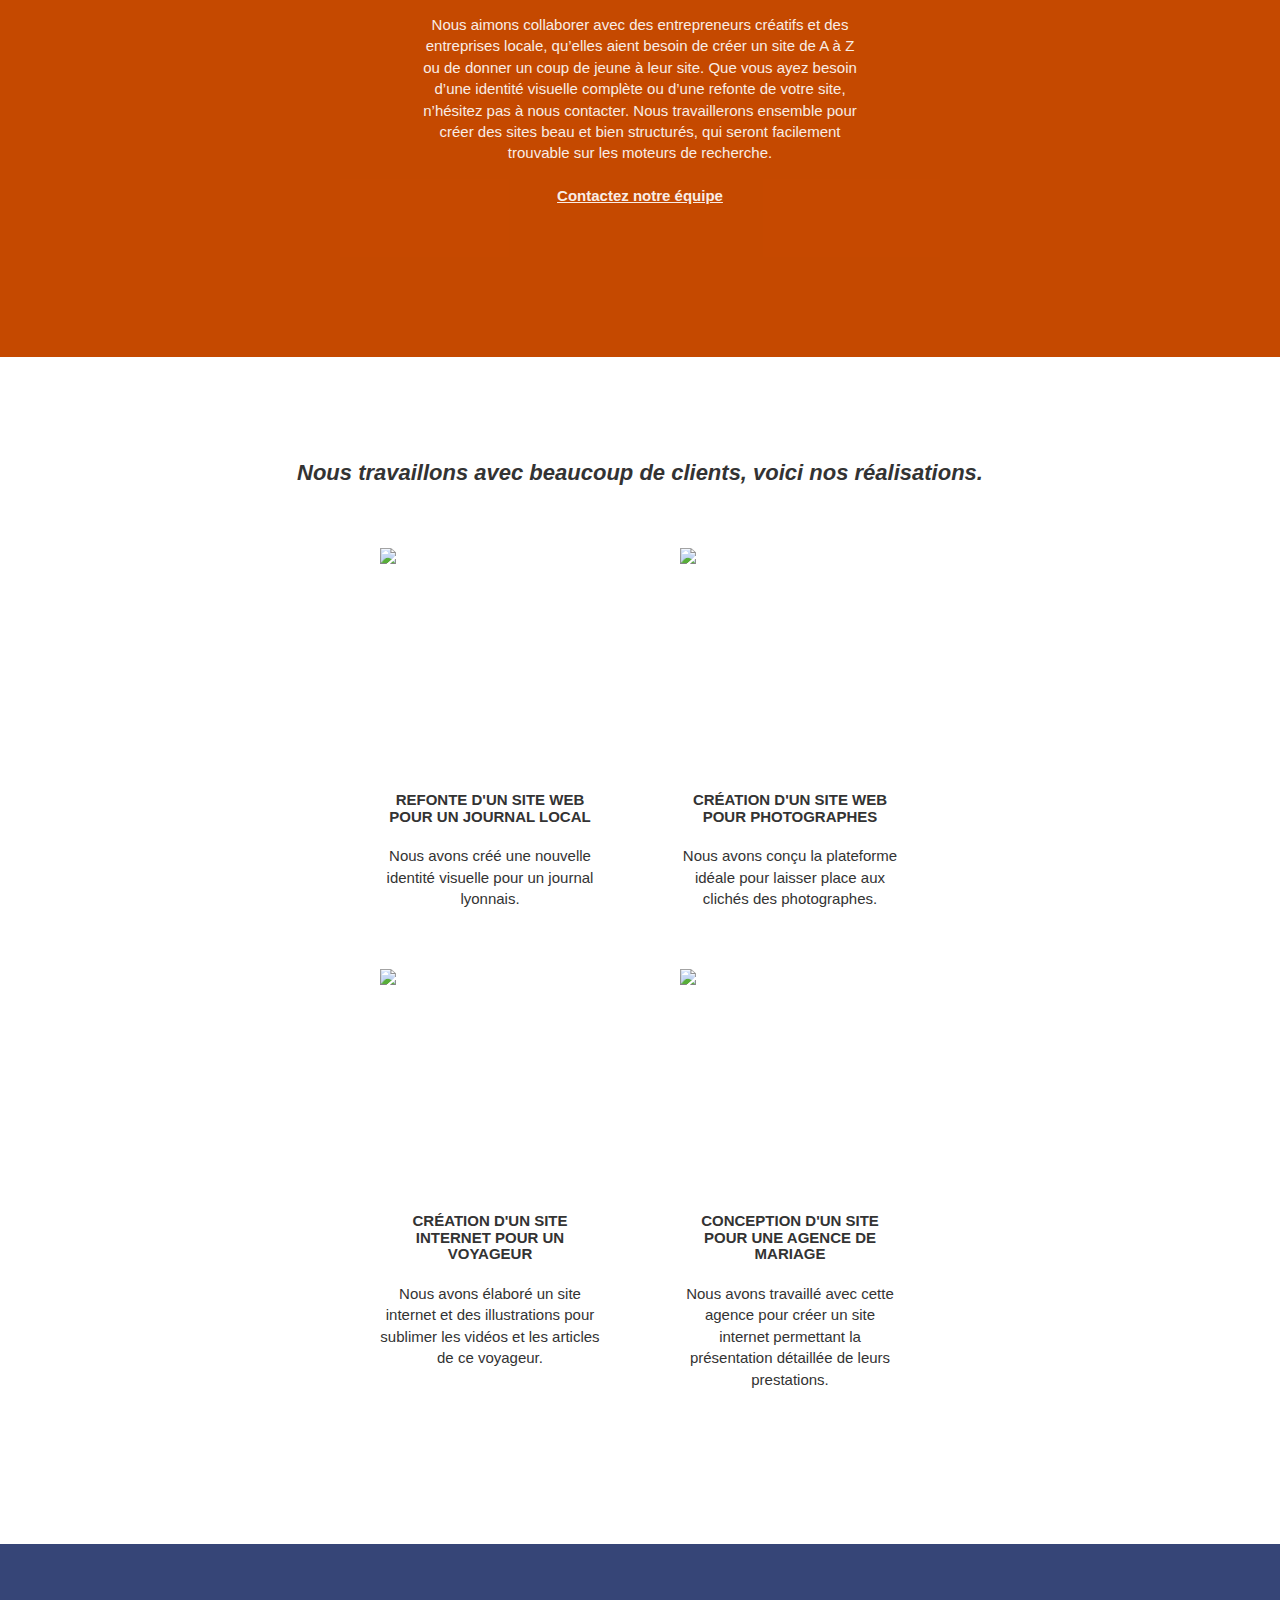
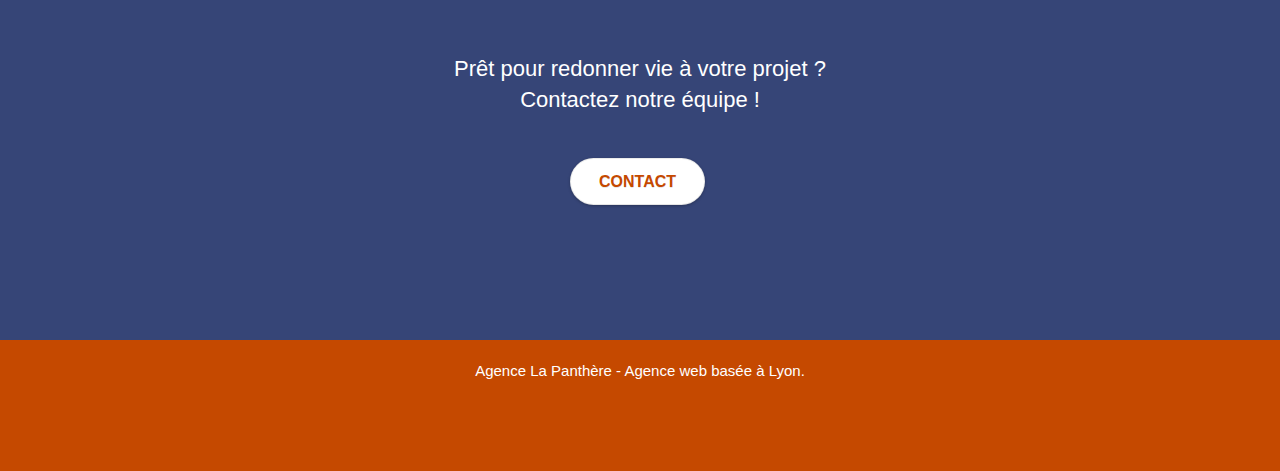
==== commit 2a92c54c: "speeed_optimization" ====
--- a/index.html
+++ b/index.html
@@ -2,8 +2,8 @@
 <html lang="Default">
 <head>
     <meta charset="utf-8">
-    <meta name="keywords" content="entreprise web design lyon, agence web design lyon, webdesigner lyon, entreprise web design, web design, agence web design">
-    <meta name="description" content="La Panthère, votre entreprise de web design basée à Lyon qui aide les entreprises à développer leur visibilité et leur attractivité sur internet. ">
+	<title>La Panthère : Agence de Web Design à Lyon</title>
+    <meta name="description" content="La Panthère, votre entreprise de web design basée à Lyon qui aide les entreprises à développer leur visibilité et leur attractivité sur internet.">
     <meta name="viewport" content="width=device-width, initial-scale=1.0, viewport-fit=cover">
     <link rel="shortcut icon" type="image/png" href="favicon.jpg">
     
@@ -13,13 +13,13 @@
 	<link rel="stylesheet" type="text/css" href="./css/et-line.css">
 	
     
-	<script src="./js/jquery-2.1.0.js"></script>
-	<script src="./js/bootstrap.js"></script>
-	<script src="./js/blocs.js"></script>
+	<script src="./js/jquery-2.1.0.js" defer></script>
+	<script src="./js/bootstrap.js" defer></script>
+	<script src="./js/blocs.js" defer></script>
 	<script src="./js/jquery.touchSwipe.js" defer></script>
-	<script src="./js/gmaps.js"></script>
-
-    <title>La Panthère : Agence de Web Design à Lyon</title>
+	<script src="./js/gmaps.js" defer></script>
+
+    
 
     
 <!-- Analytics -->
@@ -37,7 +37,7 @@
 
 		<nav class="navbar row">
 			<div class="navbar-header">
-				<a class="navbar-brand" href="index.html"><img src="img/agence-la-panthere-monochrome.svg" alt="Logo la panthère, agence de web design lyonnaise" height="40" /></a>
+				<a class="navbar-brand" href="index.html"><img src="img/agence-la-panthere-monochrome.svg" alt="Logo la panthère, agence de web design lyonnaise" height="40" width="200" /></a>
 				<button id="nav-toggle" type="button" class="ui-navbar-toggle navbar-toggle" data-toggle="collapse" data-target=".navbar-1">
 					<span class="sr-only">Toggle navigation</span><span class="icon-bar"></span><span class="icon-bar"></span><span class="icon-bar"></span>
 				</button>
@@ -64,7 +64,7 @@
 	<div class="container bloc-lg">
 		<div class="row tight-width-whitespace">
 			<div class="col-sm-12">
-				<img src="img/logo.png" class="center-block image-resize-mode" width="100" alt="Logo agence la Panthère : web designer à Lyon" />
+				<img src="img/logo.webp" class="center-block image-resize-mode" width="100" height="100" alt="Logo agence la Panthère : web designer à Lyon" />
 				<h1 class="text-center hero-bloc-text tc-white ">
 					Agence La Panthère
 				</h1>
@@ -157,7 +157,7 @@
 		</div>
 		<div class="row tight-width-whitespace portfolio-row">
 			<div class="col-sm-6">
-				<a href="#" data-lightbox="img/1.png" data-gallery-id="gallery-1" data-caption="Refonte d'un site web pour un journal local" data-frame="snapshot-lb"><img src="img/1.png" alt="Journal local pour lequel l'entreprise de web design a créé un site" class="img-responsive portfolio-thumb" /></a>
+				<a href="#" data-lightbox="img/1.webp" data-gallery-id="gallery-1" data-caption="Refonte d'un site web pour un journal local" data-frame="snapshot-lb"><img src="img/1.webp" alt="Journal local pour lequel l'entreprise de web design a créé un site" class="img-responsive portfolio-thumb" width="320" height="320"/></a>
 				<h3 class="mg-md text-center">
 					Refonte d'un site web pour un journal local
 				</h3>
@@ -166,7 +166,7 @@
 				</p>
 			</div>
 			<div class="col-sm-6">
-				<a href="#" data-lightbox="img/2.png" data-gallery-id="gallery-1" data-caption="Création d'un site web pour photographes" data-frame="snapshot-lb"><img src="img/2.png" class="img-responsive portfolio-thumb" alt="Création d'un site web pour un photographe" /></a>
+				<a href="#" data-lightbox="img/2.webp" data-gallery-id="gallery-1" data-caption="Création d'un site web pour photographes" data-frame="snapshot-lb"><img src="img/2.webp" class="img-responsive portfolio-thumb" alt="Création d'un site web pour un photographe" width="320" height="320"/></a>
 				<h3 class="mg-md text-center">
 					Création d'un site web pour photographes
 				</h3>
@@ -177,7 +177,7 @@
 		</div>
 		<div class="row tight-width-whitespace portfolio-row">
 			<div class="col-sm-6">
-				<a href="#" data-lightbox="img/3.png" data-gallery-id="gallery-1" data-caption="Création d'un site internet pour un voyageur" data-frame="snapshot-lb"><img src="img/3.png" class="img-responsive portfolio-thumb" alt="Design d'un site web pour un blog de voyage"/></a>
+				<a href="#" data-lightbox="img/3.webp" data-gallery-id="gallery-1" data-caption="Création d'un site internet pour un voyageur" data-frame="snapshot-lb"><img src="img/3.webp" class="img-responsive portfolio-thumb" alt="Design d'un site web pour un blog de voyage" width="320" height="320"/></a>
 				<h3 class="mg-md text-center">
 					Création d'un site internet pour un voyageur
 				</h3>
@@ -186,7 +186,7 @@
 				</p>
 			</div>
 			<div class="col-sm-6">
-				<a href="#" data-lightbox="img/4.png" data-gallery-id="gallery-1" data-caption="Conception d'un site pour une agence de mariage" data-frame="snapshot-lb"><img src="img/4.png" class="img-responsive portfolio-thumb" alt="Conception d'un site pour une agence de mariage par l'entreprise de web design lyonnaise La Panthère" /></a>
+				<a href="#" data-lightbox="img/4.webp" data-gallery-id="gallery-1" data-caption="Conception d'un site pour une agence de mariage" data-frame="snapshot-lb"><img src="img/4.webp" class="img-responsive portfolio-thumb" alt="Conception d'un site pour une agence de mariage par l'entreprise de web design lyonnaise La Panthère" width="320" height="320"/></a>
 				<h3 class="mg-md text-center">
 					Conception d'un site pour une agence de mariage
 				</h3>
--- a/style.css
+++ b/style.css
@@ -284,6 +284,7 @@
     font-size: 32px;
     font-weight: bold;
     text-transform: uppercase;
+
 }
 
 .navbar {
@@ -295,6 +296,7 @@
     height: auto;
     padding: 3px 15px;
     font-size: 25px;
+   
     font-weight: normal;
     font-weight: 600;
     line-height: 44px;
@@ -325,6 +327,7 @@
     float: left;
     margin-top: 4px;
     font-size: 16px;
+    
 }
 
 .navbar-nav .open .dropdown-menu > li > a {
@@ -364,8 +367,8 @@
 @media (min-width: 768px) {
     .site-navigation {
         position: absolute;
-        top: 50%;
-        right: 20px;
+        top: 30%;
+        right: 50px;
         transform: translate(0, -50%);
         -webkit-transform: translateY(-50%);
     }
@@ -476,10 +479,12 @@
 
 .icon-md {
     font-size: 30px!important;
+    
 }
 
 .icon-lg {
     font-size: 60px!important;
+    
 }
 
 .sm-shadow {
@@ -526,6 +531,7 @@
 
 .showScrollTop {
     font-size: 14px;
+    
     opacity: 1;
 }
 
@@ -538,6 +544,7 @@
 a[data-lightbox]:hover::before {
     content: "+";
     font-family: "HelveticaNeue-Light", "Helvetica Neue Light", "Helvetica Neue", Helvetica, Arial;
+    font-display:swap;
     font-size: 32px;
     width: 50px;
     height: 50px;
@@ -588,6 +595,7 @@
 .close-lightbox {
     color: #FFF;
     font-size: 30px;
+    
     position: absolute;
     top: 20px;
     right: 20px;
@@ -609,6 +617,7 @@
 .next-lightbox,
 .prev-lightbox {
     font-size: 20px;
+    
     color: rgba(255, 255, 255, .9);
     background: rgba(0, 0, 0, .5);
     transition: all .2s ease-in-out;
@@ -649,6 +658,7 @@
 .btn
  {
     font-family: "helvetica";
+    font-display:swap;
     font-weight: 400;
     color: #333!important;
     list-style: none;
@@ -657,6 +667,7 @@
 li,
 a {
     font-family: "helvetica";
+    font-display:swap;
     font-weight: 400;
     color:#FFFFFF !important;
     list-style:none;
@@ -674,15 +685,18 @@
 
 .hero-bloc-text {
     font-size: 38px;
+    
 }
 
 .hero-bloc-text-sub {
     font-size: 36px;
+    
 }
 
 .statement-bloc-text {
     line-height: 26px;
     font-style: italic;
+    
     font-size: 20px;
     text-align: center;
     font-weight: lighter;
@@ -692,12 +706,14 @@
 
 p {
     font-size: 15px;
+    
 }
 
 .text-emphasis {
     font-size: 22px;
     color:#828282;
     font-weight: 600;
+    
     font-style: oblique;
     margin-left:40px;
     margin-right:40px;
@@ -710,10 +726,12 @@
     font-style: oblique;
     margin-left:40px;
     margin-right:40px;
+    
 }
 
 .text-info {
     font-size:18px;
+    
 }
 
 .tight-width-whitespace {
@@ -724,6 +742,7 @@
 .h1 {
     font-size: 20px;
     font-family: "Open Sans";
+    font-display:swap;
 }
 
 .cta-hero {
@@ -732,6 +751,7 @@
     text-transform: uppercase;
     padding: 12px 28px 12px 28px;
     font-size: 16px;
+   
     font-weight: 700;
 }
 
@@ -742,6 +762,7 @@
 
 h2 {
     font-size: 22px;
+    
     line-height: 1.4em;
 }
 
@@ -750,6 +771,7 @@
     text-transform: uppercase;
     font-weight: 700;
     color: #333333!important;
+    
 }
 
 .med-width-whitespace {
@@ -851,25 +873,26 @@
     text-decoration:underline;
     font-weight:bold;
     
+    
 }
 
 .bg-dots-bg {
-    background-image: url("img/dots-bg.png");
+    background-image: url("img/dots-bg.webp");
 
 
 }
 
 .bg-lines-h2-bg {
-    background-image: url("img/lines-h2-bg.png");
+    background-image: url("img/lines-h2-bg.webp");
 }
 
 .bg-banniere {
     
-    background-image: url("img/agence-la-panthere.png");
+    background-image: url("img/agence-la-panthere.webp");
 }
 
 .bg-presentation {
-    background-image: url("img/image-de-presentation.png");
+    background-image: url("img/image-de-presentation.webp");
 }
 
 @media (max-width: 1024px) {
--- a/css/et-line.css
+++ b/css/et-line.css
@@ -0,0 +1,520 @@
+@font-face {
+    font-family: et-line;
+    font-display:swap;
+    src: url(../fonts/et-line.eot);
+    src: url(../fonts/et-line.eot?#iefix) format('embedded-opentype'), url(../fonts/et-line.woff) format('woff'), url(../fonts/et-line.ttf) format('truetype'), url(../fonts/et-line.svg#et-line) format('svg');
+    font-weight: 400;
+    font-style: normal
+}
+
+.et-icon-adjustments,
+.et-icon-alarmclock,
+.et-icon-anchor,
+.et-icon-aperture,
+.et-icon-attachment,
+.et-icon-bargraph,
+.et-icon-basket,
+.et-icon-beaker,
+.et-icon-bike,
+.et-icon-book-open,
+.et-icon-briefcase,
+.et-icon-browser,
+.et-icon-calendar,
+.et-icon-camera,
+.et-icon-caution,
+.et-icon-chat,
+.et-icon-circle-compass,
+.et-icon-clipboard,
+.et-icon-clock,
+.et-icon-cloud,
+.et-icon-compass,
+.et-icon-desktop,
+.et-icon-dial,
+.et-icon-document,
+.et-icon-documents,
+.et-icon-download,
+.et-icon-dribbble,
+.et-icon-edit,
+.et-icon-envelope,
+.et-icon-expand,
+.et-icon-facebook,
+.et-icon-flag,
+.et-icon-focus,
+.et-icon-gears,
+.et-icon-genius,
+.et-icon-gift,
+.et-icon-global,
+.et-icon-globe,
+.et-icon-googleplus,
+.et-icon-grid,
+.et-icon-happy,
+.et-icon-hazardous,
+.et-icon-heart,
+.et-icon-hotairballoon,
+.et-icon-hourglass,
+.et-icon-key,
+.et-icon-laptop,
+.et-icon-layers,
+.et-icon-lifesaver,
+.et-icon-lightbulb,
+.et-icon-linegraph,
+.et-icon-linkedin,
+.et-icon-lock,
+.et-icon-magnifying-glass,
+.et-icon-map,
+.et-icon-map-pin,
+.et-icon-megaphone,
+.et-icon-mic,
+.et-icon-mobile,
+.et-icon-newspaper,
+.et-icon-notebook,
+.et-icon-paintbrush,
+.et-icon-paperclip,
+.et-icon-pencil,
+.et-icon-phone,
+.et-icon-picture,
+.et-icon-pictures,
+.et-icon-piechart,
+.et-icon-presentation,
+.et-icon-pricetags,
+.et-icon-printer,
+.et-icon-profile-female,
+.et-icon-profile-male,
+.et-icon-puzzle,
+.et-icon-quote,
+.et-icon-recycle,
+.et-icon-refresh,
+.et-icon-ribbon,
+.et-icon-rss,
+.et-icon-sad,
+.et-icon-scissors,
+.et-icon-scope,
+.et-icon-search,
+.et-icon-shield,
+.et-icon-speedometer,
+.et-icon-strategy,
+.et-icon-streetsign,
+.et-icon-tablet,
+.et-icon-target,
+.et-icon-telescope,
+.et-icon-toolbox,
+.et-icon-tools,
+.et-icon-tools-2,
+.et-icon-trophy,
+.et-icon-tumblr,
+.et-icon-twitter,
+.et-icon-upload,
+.et-icon-video,
+.et-icon-wallet,
+.et-icon-wine {
+    font-family: et-line;
+    speak: none;
+    font-style: normal;
+    font-weight: 400;
+    font-variant: normal;
+    text-transform: none;
+    line-height: 1;
+    -webkit-font-smoothing: antialiased;
+    -moz-osx-font-smoothing: grayscale;
+    display: inline-block
+}
+
+.et-icon-mobile:before {
+    content: "\e000"
+}
+
+.et-icon-laptop:before {
+    content: "\e001"
+}
+
+.et-icon-desktop:before {
+    content: "\e002"
+}
+
+.et-icon-tablet:before {
+    content: "\e003"
+}
+
+.et-icon-phone:before {
+    content: "\e004"
+}
+
+.et-icon-document:before {
+    content: "\e005"
+}
+
+.et-icon-documents:before {
+    content: "\e006"
+}
+
+.et-icon-search:before {
+    content: "\e007"
+}
+
+.et-icon-clipboard:before {
+    content: "\e008"
+}
+
+.et-icon-newspaper:before {
+    content: "\e009"
+}
+
+.et-icon-notebook:before {
+    content: "\e00a"
+}
+
+.et-icon-book-open:before {
+    content: "\e00b"
+}
+
+.et-icon-browser:before {
+    content: "\e00c"
+}
+
+.et-icon-calendar:before {
+    content: "\e00d"
+}
+
+.et-icon-presentation:before {
+    content: "\e00e"
+}
+
+.et-icon-picture:before {
+    content: "\e00f"
+}
+
+.et-icon-pictures:before {
+    content: "\e010"
+}
+
+.et-icon-video:before {
+    content: "\e011"
+}
+
+.et-icon-camera:before {
+    content: "\e012"
+}
+
+.et-icon-printer:before {
+    content: "\e013"
+}
+
+.et-icon-toolbox:before {
+    content: "\e014"
+}
+
+.et-icon-briefcase:before {
+    content: "\e015"
+}
+
+.et-icon-wallet:before {
+    content: "\e016"
+}
+
+.et-icon-gift:before {
+    content: "\e017"
+}
+
+.et-icon-bargraph:before {
+    content: "\e018"
+}
+
+.et-icon-grid:before {
+    content: "\e019"
+}
+
+.et-icon-expand:before {
+    content: "\e01a"
+}
+
+.et-icon-focus:before {
+    content: "\e01b"
+}
+
+.et-icon-edit:before {
+    content: "\e01c"
+}
+
+.et-icon-adjustments:before {
+    content: "\e01d"
+}
+
+.et-icon-ribbon:before {
+    content: "\e01e"
+}
+
+.et-icon-hourglass:before {
+    content: "\e01f"
+}
+
+.et-icon-lock:before {
+    content: "\e020"
+}
+
+.et-icon-megaphone:before {
+    content: "\e021"
+}
+
+.et-icon-shield:before {
+    content: "\e022"
+}
+
+.et-icon-trophy:before {
+    content: "\e023"
+}
+
+.et-icon-flag:before {
+    content: "\e024"
+}
+
+.et-icon-map:before {
+    content: "\e025"
+}
+
+.et-icon-puzzle:before {
+    content: "\e026"
+}
+
+.et-icon-basket:before {
+    content: "\e027"
+}
+
+.et-icon-envelope:before {
+    content: "\e028"
+}
+
+.et-icon-streetsign:before {
+    content: "\e029"
+}
+
+.et-icon-telescope:before {
+    content: "\e02a"
+}
+
+.et-icon-gears:before {
+    content: "\e02b"
+}
+
+.et-icon-key:before {
+    content: "\e02c"
+}
+
+.et-icon-paperclip:before {
+    content: "\e02d"
+}
+
+.et-icon-attachment:before {
+    content: "\e02e"
+}
+
+.et-icon-pricetags:before {
+    content: "\e02f"
+}
+
+.et-icon-lightbulb:before {
+    content: "\e030"
+}
+
+.et-icon-layers:before {
+    content: "\e031"
+}
+
+.et-icon-pencil:before {
+    content: "\e032"
+}
+
+.et-icon-tools:before {
+    content: "\e033"
+}
+
+.et-icon-tools-2:before {
+    content: "\e034"
+}
+
+.et-icon-scissors:before {
+    content: "\e035"
+}
+
+.et-icon-paintbrush:before {
+    content: "\e036"
+}
+
+.et-icon-magnifying-glass:before {
+    content: "\e037"
+}
+
+.et-icon-circle-compass:before {
+    content: "\e038"
+}
+
+.et-icon-linegraph:before {
+    content: "\e039"
+}
+
+.et-icon-mic:before {
+    content: "\e03a"
+}
+
+.et-icon-strategy:before {
+    content: "\e03b"
+}
+
+.et-icon-beaker:before {
+    content: "\e03c"
+}
+
+.et-icon-caution:before {
+    content: "\e03d"
+}
+
+.et-icon-recycle:before {
+    content: "\e03e"
+}
+
+.et-icon-anchor:before {
+    content: "\e03f"
+}
+
+.et-icon-profile-male:before {
+    content: "\e040"
+}
+
+.et-icon-profile-female:before {
+    content: "\e041"
+}
+
+.et-icon-bike:before {
+    content: "\e042"
+}
+
+.et-icon-wine:before {
+    content: "\e043"
+}
+
+.et-icon-hotairballoon:before {
+    content: "\e044"
+}
+
+.et-icon-globe:before {
+    content: "\e045"
+}
+
+.et-icon-genius:before {
+    content: "\e046"
+}
+
+.et-icon-map-pin:before {
+    content: "\e047"
+}
+
+.et-icon-dial:before {
+    content: "\e048"
+}
+
+.et-icon-chat:before {
+    content: "\e049"
+}
+
+.et-icon-heart:before {
+    content: "\e04a"
+}
+
+.et-icon-cloud:before {
+    content: "\e04b"
+}
+
+.et-icon-upload:before {
+    content: "\e04c"
+}
+
+.et-icon-download:before {
+    content: "\e04d"
+}
+
+.et-icon-target:before {
+    content: "\e04e"
+}
+
+.et-icon-hazardous:before {
+    content: "\e04f"
+}
+
+.et-icon-piechart:before {
+    content: "\e050"
+}
+
+.et-icon-speedometer:before {
+    content: "\e051"
+}
+
+.et-icon-global:before {
+    content: "\e052"
+}
+
+.et-icon-compass:before {
+    content: "\e053"
+}
+
+.et-icon-lifesaver:before {
+    content: "\e054"
+}
+
+.et-icon-clock:before {
+    content: "\e055"
+}
+
+.et-icon-aperture:before {
+    content: "\e056"
+}
+
+.et-icon-quote:before {
+    content: "\e057"
+}
+
+.et-icon-scope:before {
+    content: "\e058"
+}
+
+.et-icon-alarmclock:before {
+    content: "\e059"
+}
+
+.et-icon-refresh:before {
+    content: "\e05a"
+}
+
+.et-icon-happy:before {
+    content: "\e05b"
+}
+
+.et-icon-sad:before {
+    content: "\e05c"
+}
+
+.et-icon-facebook:before {
+    content: "\e05d"
+}
+
+.et-icon-twitter:before {
+    content: "\e05e"
+}
+
+.et-icon-googleplus:before {
+    content: "\e05f"
+}
+
+.et-icon-rss:before {
+    content: "\e060"
+}
+
+.et-icon-tumblr:before {
+    content: "\e061"
+}
+
+.et-icon-linkedin:before {
+    content: "\e062"
+}
+
+.et-icon-dribbble:before {
+    content: "\e063"
+}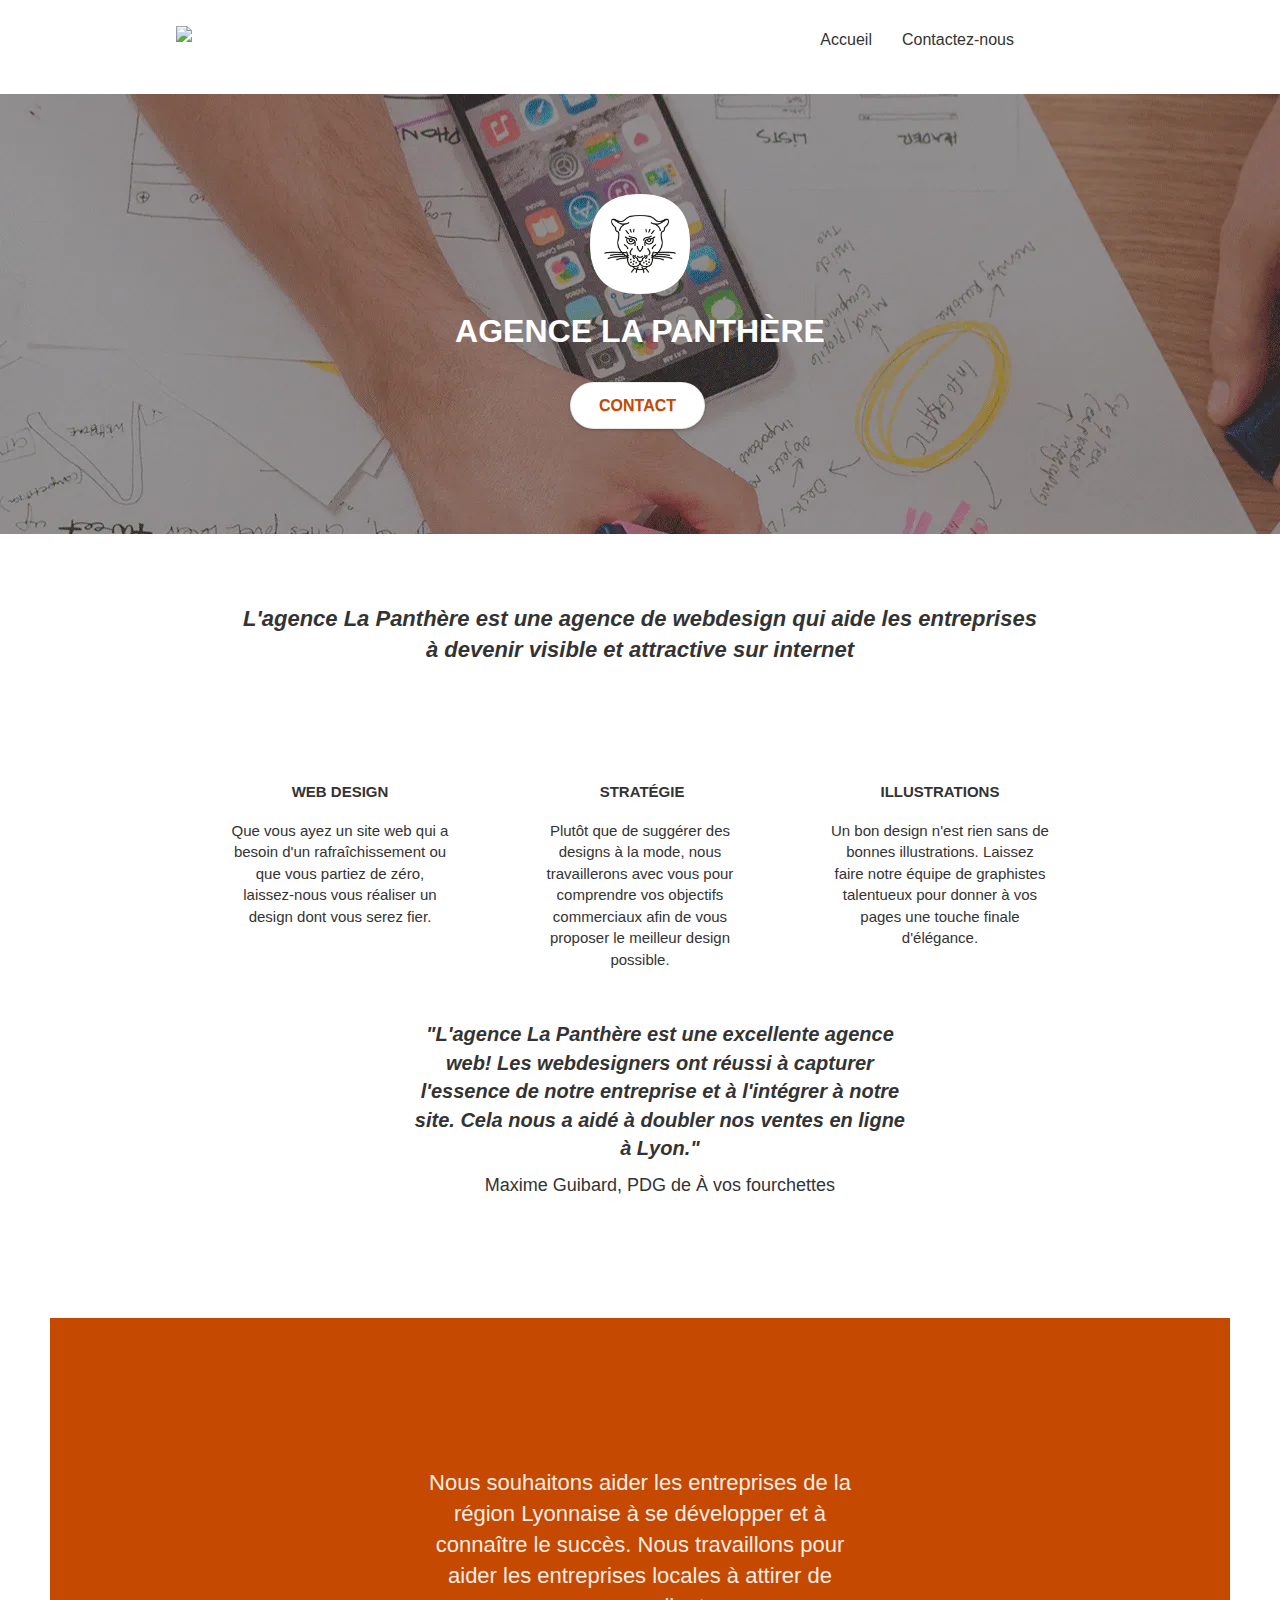
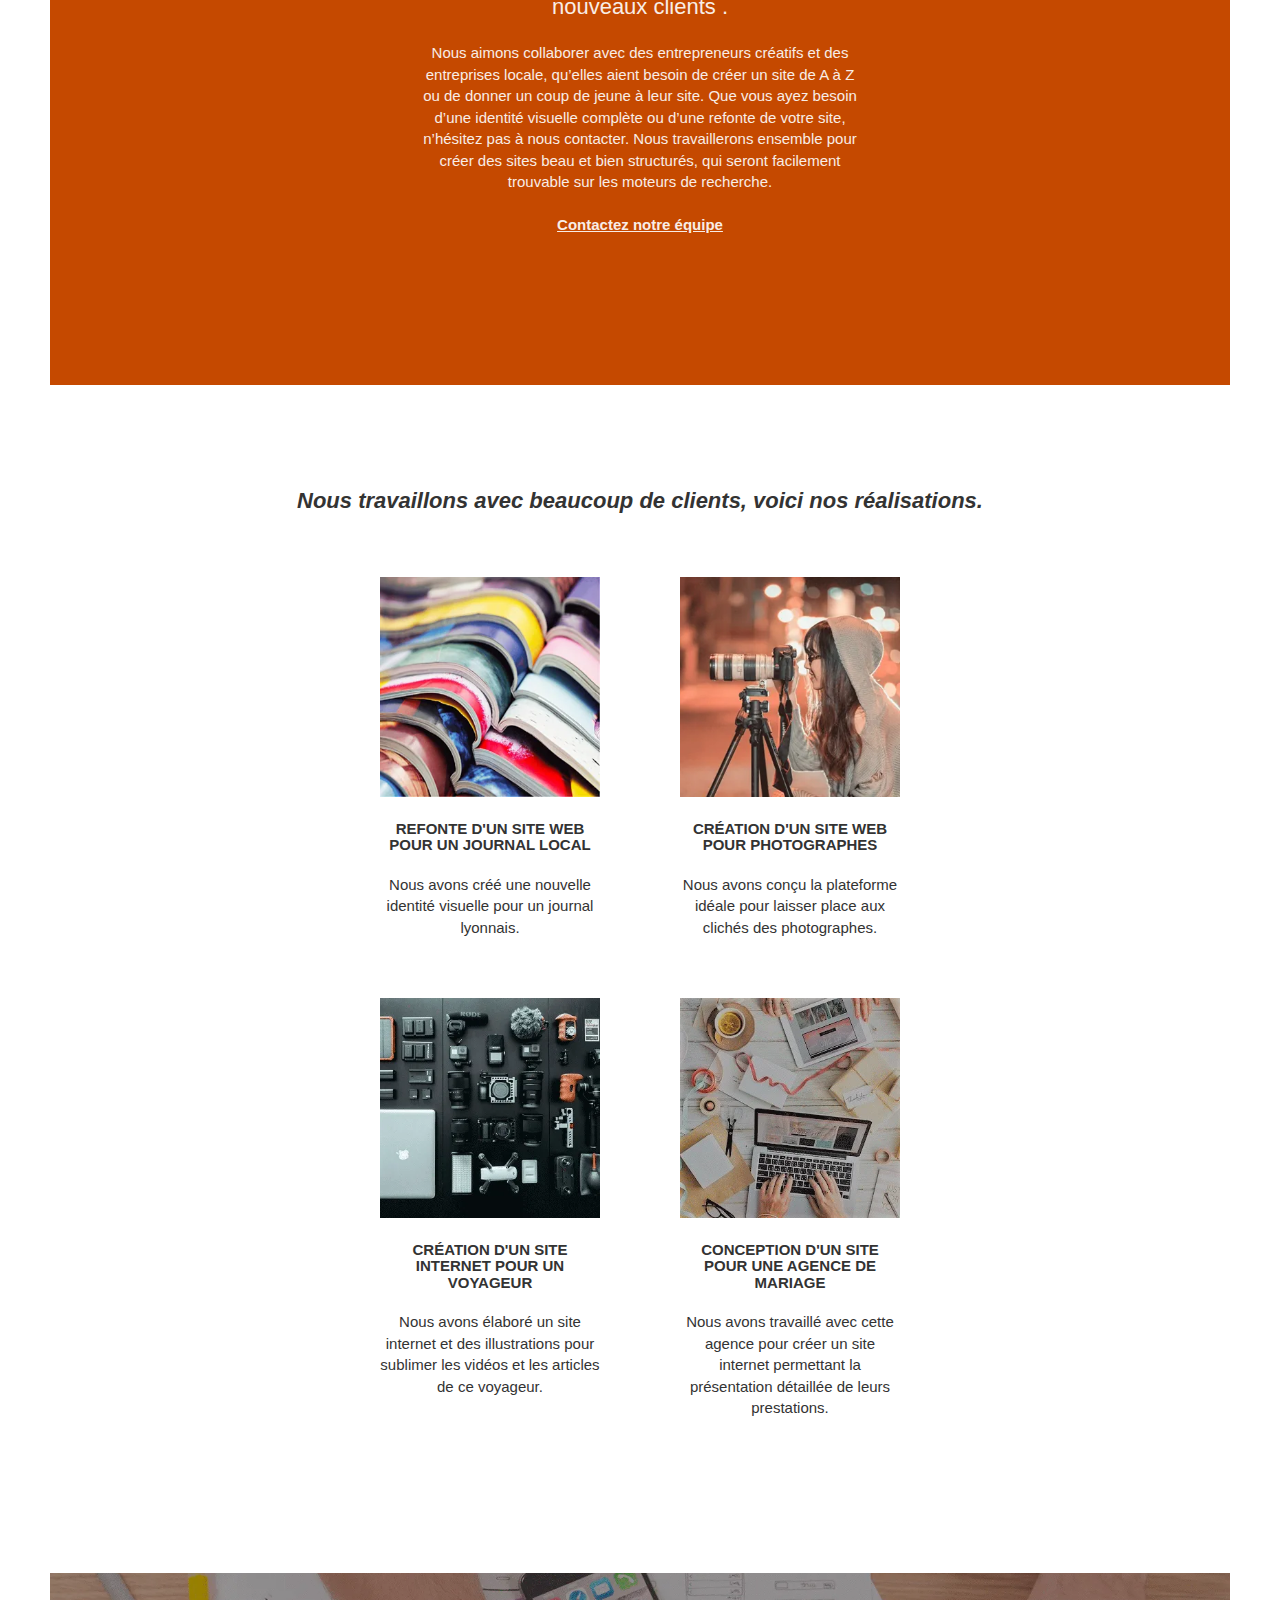
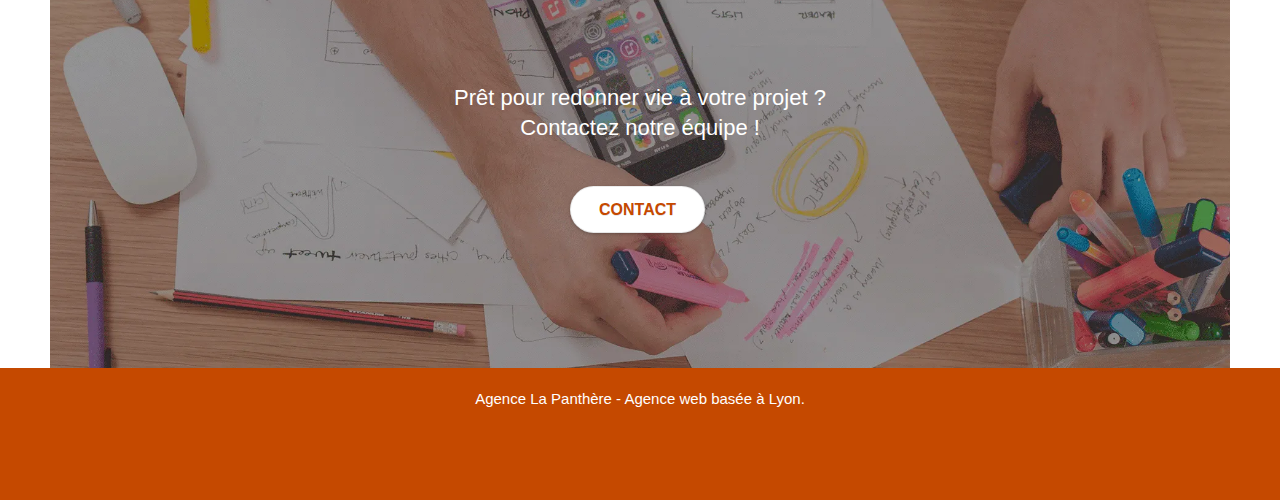
==== commit 9e55ea77: "validator_W3C_fix_html_&_css" ====
--- a/index.html
+++ b/index.html
@@ -1,260 +1,319 @@
 <!doctype html>
-<html lang="Default">
+<html lang="fr">
+
 <head>
-    <meta charset="utf-8">
+	<meta charset="utf-8">
 	<title>La Panthère : Agence de Web Design à Lyon</title>
-    <meta name="description" content="La Panthère, votre entreprise de web design basée à Lyon qui aide les entreprises à développer leur visibilité et leur attractivité sur internet.">
-    <meta name="viewport" content="width=device-width, initial-scale=1.0, viewport-fit=cover">
-    <link rel="shortcut icon" type="image/png" href="favicon.jpg">
-    
+	<link rel="canonical" href="https://dbslm31.github.io/Projet_4_072022/index.html" />
+	<meta name="description"
+		content="La Panthère, votre entreprise de web design basée à Lyon qui aide les entreprises à développer leur visibilité et leur attractivité sur internet. Attirez votre client idéal.">
+	<meta name="viewport" content="width=device-width, initial-scale=1.0, viewport-fit=cover">
+	<link rel="shortcut icon" type="image/png" href="favicon.jpg">
+
 	<link rel="stylesheet" type="text/css" href="./css/bootstrap.css">
 	<link rel="stylesheet" type="text/css" href="style.css">
 	<link rel="stylesheet" type="text/css" href="./css/font-awesome.css">
 	<link rel="stylesheet" type="text/css" href="./css/et-line.css">
-	
-    
+
+
 	<script src="./js/jquery-2.1.0.js" defer></script>
 	<script src="./js/bootstrap.js" defer></script>
 	<script src="./js/blocs.js" defer></script>
 	<script src="./js/jquery.touchSwipe.js" defer></script>
 	<script src="./js/gmaps.js" defer></script>
 
-    
-
-    
-<!-- Analytics -->
- 
-<!-- Analytics END -->
-    
+
+
+
+	<!-- Analytics -->
+
+	<!-- Analytics END -->
+
 </head>
+
 <body>
-<!-- Principal conteneur -->
-<div class="page-container">
-    
-<!-- bloc-0 -->
-<div class="bloc bgc-white l-bloc " id="bloc-0">
-	<div class="container bloc-sm">
-
-		<nav class="navbar row">
-			<div class="navbar-header">
-				<a class="navbar-brand" href="index.html"><img src="img/agence-la-panthere-monochrome.svg" alt="Logo la panthère, agence de web design lyonnaise" height="40" width="200" /></a>
-				<button id="nav-toggle" type="button" class="ui-navbar-toggle navbar-toggle" data-toggle="collapse" data-target=".navbar-1">
-					<span class="sr-only">Toggle navigation</span><span class="icon-bar"></span><span class="icon-bar"></span><span class="icon-bar"></span>
-				</button>
-			</div>
-			<div class="collapse navbar-collapse navbar-1 special-dropdown-nav">
-				<ul class="site-navigation nav navbar-nav">
-					<li>
-						<a class="header_link" href="index.html">Accueil</a>
-					</li>
-					<li>
-					</li>
-					<li>
-						<a class="header_link" href="contact.html">Contactez-nous</a>
-					</li>
-				</ul>
-			</div>
-		</nav>
+	<!-- Principal conteneur -->
+	<div class="page-container">
+
+		<!-- bloc-0 -->
+		<div class="bloc bgc-white l-bloc " id="bloc-0">
+			<div class="container bloc-sm">
+
+				<nav class="navbar row">
+					<div class="navbar-header">
+						<a class="navbar-brand" href="index.html"><img src="img/agence-la-panthere-monochrome.svg"
+								alt="Logo la panthère" title="Logo La Panthère agence de web design située à Lyon"
+								height="40" width="200" /></a>
+						<button id="nav-toggle" type="button" class="ui-navbar-toggle navbar-toggle"
+							data-toggle="collapse" data-target=".navbar-1">
+							<span class="sr-only">Toggle navigation</span><span class="icon-bar"></span><span
+								class="icon-bar"></span><span class="icon-bar"></span>
+						</button>
+					</div>
+					<div class="collapse navbar-collapse navbar-1 special-dropdown-nav">
+						<ul class="site-navigation nav navbar-nav">
+							<li>
+								<a class="header_link" href="index.html">Accueil</a>
+							</li>
+							<li>
+							</li>
+							<li>
+								<a class="header_link" href="contact.html">Contactez-nous</a>
+							</li>
+						</ul>
+					</div>
+				</nav>
+			</div>
+		</div>
+		<!-- bloc-0 END -->
+
+		<!-- bloc-1-presentation -->
+		<div class="bloc bgc-dark-slate-blue bg-banniere d-bloc bg-t-edge bloc-bg-texture texture-paper b-parallax"
+			id="bloc-1-hero">
+			<div class="container bloc-lg">
+				<div class="row tight-width-whitespace">
+					<div class="col-sm-12">
+						<img src="img/logo.webp" class="center-block image-resize-mode" width="100" height="100"
+							alt="Logo agence la Panthère : web designer à Lyon"
+							title="Logo de l'entreprise de web design" />
+						<h1 class="text-center hero-bloc-text tc-white ">
+							Agence La Panthère
+						</h1>
+						<div class="text-center">
+							<a href="contact.html" class="btn btn-lg btn-clean btn-rd cta-hero btn-atomic-tangerine"
+								id="cta-hero">Contact</a>
+						</div>
+					</div>
+				</div>
+			</div>
+		</div>
+		<!-- bloc-1-presentation END -->
+
+		<!-- bloc-2-services -->
+		<div class="bloc bgc-white l-bloc" id="bloc-2-services">
+			<div class="container bloc-md">
+				<div class="row">
+					<div class="col-sm-12 text-center">
+						<h2 class="text-emphasis">L'agence La Panthère est une agence de webdesign qui aide les
+							entreprises à devenir visible et attractive sur internet</h2>
+					</div>
+					<div class="row voffset-lg med-width-whitespace">
+						<div class="col-sm-4">
+							<div class="text-center">
+								<span class="et-icon-browser sm-shadow icon-dark-slate-blue icons icon-lg"></span>
+							</div>
+							<h3 class="mg-md text-center">
+								Web design
+							</h3>
+							<p class="text-center ">
+								Que vous ayez un site web qui a besoin d'un rafraîchissement ou que vous partiez de
+								zéro,
+								laissez-nous vous réaliser un design dont vous serez fier.
+							</p>
+						</div>
+						<div class="col-sm-4">
+							<div class="text-center">
+								<span class="et-icon-presentation sm-shadow icon-dark-slate-blue icons icon-lg"></span>
+							</div>
+							<h3 class="mg-md text-center">
+								&nbsp;Stratégie
+							</h3>
+							<p class="text-center ">
+								Plutôt que de suggérer des designs à la mode, nous travaillerons avec vous pour
+								comprendre
+								vos objectifs commerciaux afin de vous proposer le meilleur design possible.<br>
+							</p>
+						</div>
+						<div class="col-sm-4">
+							<div class="text-center">
+								<span class="et-icon-edit sm-shadow icon-dark-slate-blue icons icon-lg"></span>
+							</div>
+							<h3 class="mg-md text-center">
+								Illustrations
+							</h3>
+							<p class="text-center ">
+								Un bon design n'est rien sans de bonnes illustrations. Laissez faire notre équipe de
+								graphistes talentueux pour donner à vos pages une touche finale d'élégance.
+							</p>
+						</div>
+					</div>
+					<div class="row voffset-lg voffset">
+						<div class="col-xs-12 col-md-8 col-md-offset-2 text-center">
+							<p class="text-quote">"L'agence La Panthère est une excellente agence web! Les webdesigners
+								ont
+								réussi à capturer l'essence de notre entreprise et à l'intégrer à notre site. Cela nous
+								a
+								aidé à doubler nos ventes en ligne à Lyon."</p>
+							<p class="text-info">Maxime Guibard, PDG de À vos fourchettes</p>
+						</div>
+					</div>
+				</div>
+			</div>
+			<!-- bloc-2-services END -->
+
+			<!-- bloc-3-what-i-do -->
+			<div class="bloc tc-white bgc-atomic-tangerine bg-presentation d-bloc bloc-bg-texture texture-paper b-parallax"
+				id="bloc-3-what-i-do">
+				<div class="container bloc-lg">
+					<div class="row tight-width-whitespace black-background">
+						<div class="col-sm-12">
+							<h2 class="mg-md text-center tc-white">
+								Nous souhaitons aider les entreprises de la région Lyonnaise à se développer et à
+								connaître
+								le succès. Nous travaillons pour aider les entreprises locales à attirer de nouveaux
+								clients
+								.<br>
+							</h2>
+							<p class="text-center white">
+								Nous aimons collaborer avec des entrepreneurs créatifs et des entreprises locale,
+								qu’elles
+								aient besoin de créer un site de A à Z ou de donner un coup de jeune à leur site. Que
+								vous
+								ayez besoin d’une identité visuelle complète ou d’une refonte de votre site, n’hésitez
+								pas à
+								nous contacter. Nous travaillerons ensemble pour créer des sites beau et bien
+								structurés,
+								qui seront facilement trouvable sur les moteurs de recherche. <br><br><a
+									class="text_link" href="contact.html">Contactez notre équipe</a><br>
+							</p>
+						</div>
+					</div>
+				</div>
+			</div>
+			<!-- bloc-3-what-i-do END -->
+
+			<!-- bloc-4-portfolio -->
+			<div class="bloc bgc-white bg-lines-h2-bg bg-repeat l-bloc" id="bloc-4-portfolio">
+				<div class="container bloc-lg">
+					<div class="row">
+						<div class="col-sm-12 text-center">
+							<p class="text-emphasis">Nous travaillons avec beaucoup de clients, voici nos réalisations.
+							</p>
+						</div>
+					</div>
+					<div class="row tight-width-whitespace portfolio-row">
+						<div class="col-sm-6">
+							<a href="#" data-lightbox="img/1.webp" data-gallery-id="gallery-1"
+								data-caption="Refonte d'un site web pour un journal local" data-frame="snapshot-lb"><img
+									src="img/1.webp" alt="Pile de journaux superposés"
+									Title="Design d'un site pour un journal local"
+									class="img-responsive portfolio-thumb" width="320" height="320" /></a>
+							<h3 class="mg-md text-center">
+								Refonte d'un site web pour un journal local
+							</h3>
+							<p class="text-center">
+								Nous avons créé une nouvelle identité visuelle pour un journal lyonnais.
+							</p>
+						</div>
+						<div class="col-sm-6">
+							<a href="#" data-lightbox="img/2.webp" data-gallery-id="gallery-1"
+								data-caption="Création d'un site web pour photographes" data-frame="snapshot-lb"><img
+									src="img/2.webp" class="img-responsive portfolio-thumb"
+									alt="Une photographe prenant un cliché qui a besoin d'un site internet"
+									title="Design d'un site pour un photographe" width="320" height="320" /></a>
+							<h3 class="mg-md text-center">
+								Création d'un site web pour photographes
+							</h3>
+							<p class="text-center">
+								Nous avons conçu la plateforme idéale pour laisser place aux clichés des photographes.
+							</p>
+						</div>
+					</div>
+					<div class="row tight-width-whitespace portfolio-row">
+						<div class="col-sm-6">
+							<a href="#" data-lightbox="img/3.webp" data-gallery-id="gallery-1"
+								data-caption="Création d'un site internet pour un voyageur"
+								data-frame="snapshot-lb"><img src="img/3.webp" class="img-responsive portfolio-thumb"
+									alt="Matériel de photographie pour illustrer un site de voyage"
+									title="Création d'un site pour un blog de voyage" width="320" height="320" /></a>
+							<h3 class="mg-md text-center">
+								Création d'un site internet pour un voyageur
+							</h3>
+							<p class="text-center">
+								Nous avons élaboré un site internet et des illustrations pour sublimer les vidéos et les
+								articles de ce voyageur.
+							</p>
+						</div>
+						<div class="col-sm-6">
+							<a href="#" data-lightbox="img/4.webp" data-gallery-id="gallery-1"
+								data-caption="Conception d'un site pour une agence de mariage"
+								data-frame="snapshot-lb"><img src="img/4.webp" class="img-responsive portfolio-thumb"
+									alt="Bureau d'une agence de mariage avec un ordinateur, une tablette et des rubans"
+									title="Réalisation d'un site pour une agence matrimoniale" width="320"
+									height="320" /></a>
+							<h3 class="mg-md text-center">
+								Conception d'un site pour une agence de mariage
+							</h3>
+							<p class="text-center">
+								Nous avons travaillé avec cette agence pour créer un site internet permettant la
+								présentation détaillée de leurs prestations.
+							</p>
+						</div>
+					</div>
+				</div>
+			</div>
+			<!-- bloc-4-portfolio END -->
+
+			<!-- bloc-5-cta -->
+			<div class="bloc bgc-dark-slate-blue bg-banniere d-bloc bloc-bg-texture texture-paper" id="bloc-5-cta">
+				<div class="container bloc-lg">
+					<div class="row">
+						<h2 class="mg-md text-center tc-white">
+							Prêt pour redonner vie à votre projet ?<br>Contactez notre équipe !
+						</h2>
+						<div class="col-sm-12 text-center">
+							<a href="contact.html"
+								class="btn btn-atomic-tangerine btn-clean btn-rd btn-lg cta-hero">Contact</a>
+						</div>
+					</div>
+				</div>
+			</div>
+		</div>
+		<!-- bloc-5-cta END -->
+
+		<!-- Footer - bloc-8 -->
+		<div class="bloc bgc-atomic-tangerine d-bloc" id="bloc-8">
+			<div class="container bloc-sm">
+				<div class="row">
+					<div class="col-sm-12">
+						<p class="text-center white">
+							Agence La Panthère - Agence web basée à Lyon.<br>
+						</p>
+						<div class="row row-no-gutters social">
+							<div class="col-sm-3">
+								<div class="text-center">
+									<a class="social" href="index.html"><span class="fa fa-twitter icon-md"></span></a>
+								</div>
+							</div>
+							<div class="col-sm-3">
+								<div class="text-center">
+									<a class="social" href="index.html"><span class="fa fa-facebook icon-md"></span></a>
+								</div>
+							</div>
+							<div class="col-sm-3">
+								<div class="text-center">
+									<a class="social" href="index.html"><span class="fa fa-dribbble icon-md"></span></a>
+								</div>
+							</div>
+							<div class="col-sm-3">
+								<div class="text-center">
+									<a class="social" href="index.html"><span
+											class="fa fa-instagram icon-md"></span></a>
+								</div>
+							</div>
+
+						</div>
+
+					</div>
+				</div>
+			</div>
+		</div>
+		<!-- Footer - bloc-8 END -->
+
 	</div>
-</div>
-<!-- bloc-0 END -->
-
-<!-- bloc-1-presentation -->
-<div class="bloc bgc-dark-slate-blue bg-banniere d-bloc bg-t-edge bloc-bg-texture texture-paper b-parallax" id="bloc-1-hero">
-	<div class="container bloc-lg">
-		<div class="row tight-width-whitespace">
-			<div class="col-sm-12">
-				<img src="img/logo.webp" class="center-block image-resize-mode" width="100" height="100" alt="Logo agence la Panthère : web designer à Lyon" />
-				<h1 class="text-center hero-bloc-text tc-white ">
-					Agence La Panthère
-				</h1>
-				<div class="text-center">
-					<a href="contact.html" class="btn btn-lg btn-clean btn-rd cta-hero btn-atomic-tangerine" id="cta-hero">Contact</a>
-				</div>
-			</div>
-		</div>
-	</div>
-</div>
-<!-- bloc-1-presentation END -->
-
-<!-- bloc-2-services -->
-<div class="bloc bgc-white l-bloc" id="bloc-2-services">
-	<div class="container bloc-md">
-		<div class="row">
-			<div class="col-sm-12 text-center">
-				<h2 class="text-emphasis">L'agence La Panthère est une agence de webdesign qui aide les entreprises à devenir visible et attractive sur internet</p>
-			</div>
-		</div>
-		<div class="row voffset-lg med-width-whitespace">
-			<div class="col-sm-4">
-				<div class="text-center">
-					<span class="et-icon-browser sm-shadow icon-dark-slate-blue icons icon-lg"></span>
-				</div>
-				<h3 class="mg-md text-center">
-					Web design
-				</h3>
-				<p class="text-center ">
-					Que vous ayez un site web qui a besoin d'un rafraîchissement ou que vous partiez de zéro, laissez-nous vous réaliser un design dont vous serez fier.
-				</p>
-			</div>
-			<div class="col-sm-4">
-				<div class="text-center">
-					<span class="et-icon-presentation sm-shadow icon-dark-slate-blue icons icon-lg"></span>
-				</div>
-				<h3 class="mg-md text-center">
-					&nbsp;Stratégie
-				</h3>
-				<p class="text-center ">
-					Plutôt que de suggérer des designs à la mode, nous travaillerons avec vous pour comprendre vos objectifs commerciaux afin de vous proposer le meilleur design possible.<br>
-				</p>
-			</div>
-			<div class="col-sm-4">
-				<div class="text-center">
-					<span class="et-icon-edit sm-shadow icon-dark-slate-blue icons icon-lg"></span>
-				</div>
-				<h3 class="mg-md text-center">
-					Illustrations
-				</h3>
-				<p class="text-center ">
-					Un bon design n'est rien sans de bonnes illustrations. Laissez faire notre équipe de graphistes talentueux pour donner à vos pages une touche finale d'élégance.
-				</p>
-			</div>
-		</div>
-		<div class="row voffset-lg voffset">
-			<div class="col-xs-12 col-md-8 col-md-offset-2 text-center">
-				<p class="text-quote">"L'agence La Panthère est une excellente agence web! Les webdesigners ont réussi à capturer l'essence de notre entreprise et à l'intégrer à notre site. Cela nous a aidé à doubler nos ventes en ligne à Lyon."</p>
-                <p class="text-info">Maxime Guibard, PDG de À vos fourchettes</p>
-			</div>
-		</div>
-	</div>
-</div>
-<!-- bloc-2-services END -->
-
-<!-- bloc-3-what-i-do -->
-<div class="bloc tc-white bgc-atomic-tangerine bg-presentation d-bloc bloc-bg-texture texture-paper b-parallax" id="bloc-3-what-i-do">
-	<div class="container bloc-lg">
-		<div class="row tight-width-whitespace black-background">
-			<div class="col-sm-12">
-				<h2 class="mg-md text-center tc-white">
-					Nous souhaitons aider les entreprises de la région Lyonnaise à se développer et à connaître le succès. Nous travaillons pour aider les entreprises locales à attirer de nouveaux clients .<br>
-				</h2>
-				<p class="text-center white">
-					Nous aimons collaborer avec des entrepreneurs créatifs et des entreprises locale, qu’elles aient besoin de créer un site de A à Z ou de donner un coup de jeune à leur site. Que vous ayez besoin d’une identité visuelle complète ou d’une refonte de votre site, n’hésitez pas à nous contacter. Nous travaillerons ensemble pour créer des sites beau et bien structurés, qui seront facilement trouvable sur les moteurs de recherche. <br><br><a class="text_link" href="contact.html">Contactez notre équipe</a><br>
-				</p>
-			</div>
-		</div>
-	</div>
-</div>
-<!-- bloc-3-what-i-do END -->
-
-<!-- bloc-4-portfolio -->
-<div class="bloc bgc-white bg-lines-h2-bg bg-repeat l-bloc" id="bloc-4-portfolio">
-	<div class="container bloc-lg">
-		<div class="row">
-			<div class="col-sm-12 text-center">
-				<p class="text-emphasis">Nous travaillons avec beaucoup de clients, voici nos réalisations.</p>
-			</div>
-		</div>
-		<div class="row tight-width-whitespace portfolio-row">
-			<div class="col-sm-6">
-				<a href="#" data-lightbox="img/1.webp" data-gallery-id="gallery-1" data-caption="Refonte d'un site web pour un journal local" data-frame="snapshot-lb"><img src="img/1.webp" alt="Journal local pour lequel l'entreprise de web design a créé un site" class="img-responsive portfolio-thumb" width="320" height="320"/></a>
-				<h3 class="mg-md text-center">
-					Refonte d'un site web pour un journal local
-				</h3>
-				<p class="text-center">
-					Nous avons créé une nouvelle identité visuelle pour un journal lyonnais.
-				</p>
-			</div>
-			<div class="col-sm-6">
-				<a href="#" data-lightbox="img/2.webp" data-gallery-id="gallery-1" data-caption="Création d'un site web pour photographes" data-frame="snapshot-lb"><img src="img/2.webp" class="img-responsive portfolio-thumb" alt="Création d'un site web pour un photographe" width="320" height="320"/></a>
-				<h3 class="mg-md text-center">
-					Création d'un site web pour photographes
-				</h3>
-				<p class="text-center">
-					Nous avons conçu la plateforme idéale pour laisser place aux clichés des photographes.
-				</p>
-			</div>
-		</div>
-		<div class="row tight-width-whitespace portfolio-row">
-			<div class="col-sm-6">
-				<a href="#" data-lightbox="img/3.webp" data-gallery-id="gallery-1" data-caption="Création d'un site internet pour un voyageur" data-frame="snapshot-lb"><img src="img/3.webp" class="img-responsive portfolio-thumb" alt="Design d'un site web pour un blog de voyage" width="320" height="320"/></a>
-				<h3 class="mg-md text-center">
-					Création d'un site internet pour un voyageur
-				</h3>
-				<p class="text-center">
-					Nous avons élaboré un site internet et des illustrations pour sublimer les vidéos et les articles de ce voyageur.
-				</p>
-			</div>
-			<div class="col-sm-6">
-				<a href="#" data-lightbox="img/4.webp" data-gallery-id="gallery-1" data-caption="Conception d'un site pour une agence de mariage" data-frame="snapshot-lb"><img src="img/4.webp" class="img-responsive portfolio-thumb" alt="Conception d'un site pour une agence de mariage par l'entreprise de web design lyonnaise La Panthère" width="320" height="320"/></a>
-				<h3 class="mg-md text-center">
-					Conception d'un site pour une agence de mariage
-				</h3>
-				<p class="text-center">
-					Nous avons travaillé avec cette agence pour créer un site internet permettant la présentation détaillée de leurs prestations.
-				</p>
-			</div>
-		</div>
-	</div>
-</div>
-<!-- bloc-4-portfolio END -->
-
-<!-- bloc-5-cta -->
-<div class="bloc bgc-dark-slate-blue bg-banniere d-bloc bloc-bg-texture texture-paper" id="bloc-5-cta">
-	<div class="container bloc-lg">
-		<div class="row">
-			<h2 class="mg-md text-center tc-white">
-				Prêt pour redonner vie à votre projet ?<br>Contactez notre équipe !
-			</h2>
-			<div class="col-sm-12 text-center">
-				<a href="contact.html" class="btn btn-atomic-tangerine btn-clean btn-rd btn-lg cta-hero">Contact</a>
-			</div>
-		</div>
-	</div>
-</div>
-<!-- bloc-5-cta END -->
-
-<!-- Footer - bloc-8 -->
-<div class="bloc bgc-atomic-tangerine d-bloc" id="bloc-8">
-	<div class="container bloc-sm">
-		<div class="row">
-			<div class="col-sm-12">
-				<p class="text-center white">
-					Agence La Panthère - Agence web basée à Lyon.<br>
-				</p>
-				<div class="row row-no-gutters social">
-					<div class="col-sm-3">
-						<div class="text-center">
-							<a class="social" href="index.html"><span class="fa fa-twitter icon-md"></span></a>
-						</div>
-					</div>
-					<div class="col-sm-3">
-						<div class="text-center">
-							<a class="social" href="index.html"><span class="fa fa-facebook icon-md"></span></a>
-						</div>
-					</div>
-					<div class="col-sm-3">
-						<div class="text-center">
-							<a class="social" href="index.html"><span class="fa fa-dribbble icon-md"></span></a>
-						</div>
-					</div>
-					<div class="col-sm-3">
-						<div class="text-center">
-							<a class="social" href="index.html"><span class="fa fa-instagram icon-md"></span></a>
-						</div>
-					</div>
-					
-				</div>
-				
-			</div>
-		</div>
-	</div>
-</div>
-<!-- Footer - bloc-8 END -->
-
-</div>
-<!-- Principal conteneur END -->
-    
+	<!-- Principal conteneur END -->
+
 
 </body>
-</html>
+
+</html>